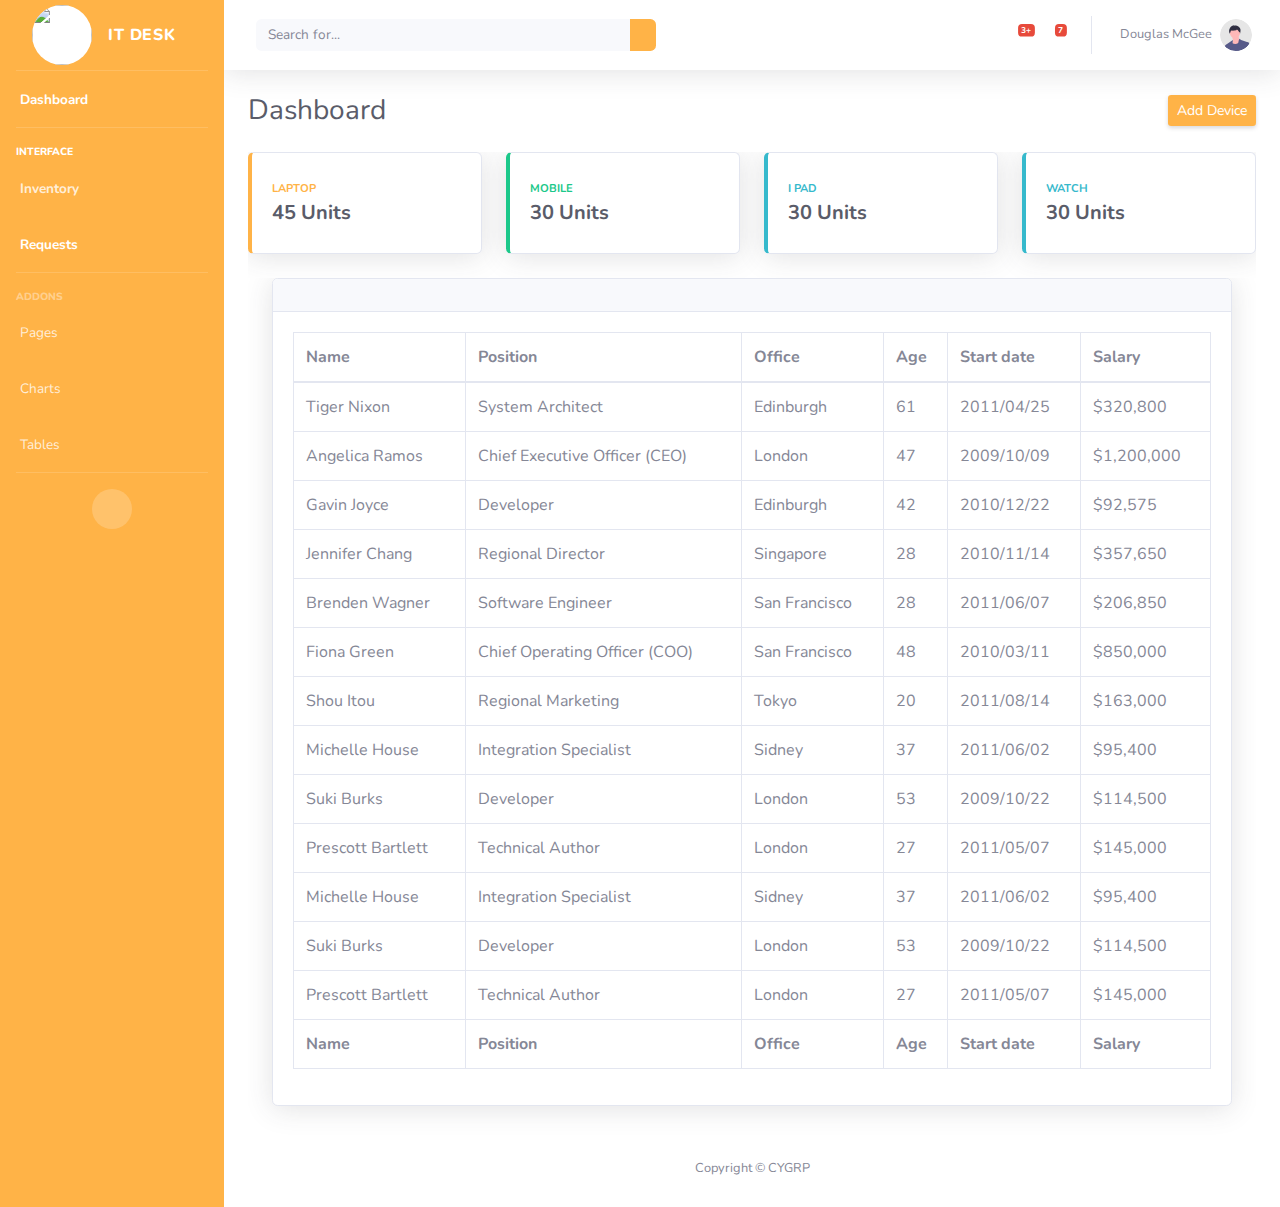
==== Admin.html @ 54c2a0fe "Dashboard added" ====
<!DOCTYPE html>
<html lang="en">

<head>

    <meta charset="utf-8">
    <meta http-equiv="X-UA-Compatible" content="IE=edge">
    <meta name="viewport" content="width=device-width, initial-scale=1, shrink-to-fit=no">
    <meta name="description" content="">
    <meta name="author" content="">
    <link rel="shortcut icon" href="https://media-exp1.licdn.com/dms/image/C4D0BAQFSk7W1KUiG0w/company-logo_200_200/0/1565806901139?e=2159024400&v=beta&t=VokcUH3-LWGBsZnb9hV16SMHeYvn0K3mAUjrL74ydEI">
    <title>CYGRP Admim</title>
    
    <script src="css/modale.css"></script>
    
    
<!-- CSS only -->
<link href="https://cdn.jsdelivr.net/npm/bootstrap@5.0.0-beta3/dist/css/bootstrap.min.css" rel="stylesheet" integrity="sha384-eOJMYsd53ii+scO/bJGFsiCZc+5NDVN2yr8+0RDqr0Ql0h+rP48ckxlpbzKgwra6" crossorigin="anonymous">
    <!-- Custom fonts for this template-->
    <link href="vendor/fontawesome-free/css/all.min.css" rel="stylesheet" type="text/css">
    <link
        href="https://fonts.googleapis.com/css?family=Nunito:200,200i,300,300i,400,400i,600,600i,700,700i,800,800i,900,900i"
        rel="stylesheet">

    <!-- Custom styles for this template-->
    <link href="style.css" rel="stylesheet">
    <link href="vendor/datatables/dataTables.bootstrap4.min.css" rel="stylesheet">
    <style>
        .logo-cygrp{
    height:60px;
    width:60px;
    background-color: white;
    border-radius: 50%;
}
    </style>
    
</head>

<body id="page-top">

    <!-- Page Wrapper -->
    <div id="wrapper">

        <!-- Sidebar -->
        <ul class="navbar-nav bg-gradient-primary sidebar sidebar-dark accordion" id="accordionSidebar">

            <!-- Sidebar - Brand -->
            <a class="sidebar-brand d-flex align-items-center justify-content-center" href="index.html">
                <div class="sidebar-brand-icon ">
                    
                    <img src="https://media-exp1.licdn.com/dms/image/C4D0BAQFSk7W1KUiG0w/company-logo_200_200/0/1565806901139?e=2159024400&v=beta&t=VokcUH3-LWGBsZnb9hV16SMHeYvn0K3mAUjrL74ydEI" alt="" class="logo-cygrp" />
                </div>
                <div class="sidebar-brand-text mx-3">It Desk</div>
            </a>

            <!-- Divider -->
            <hr class="sidebar-divider my-0" style="color: white;">

            <!-- Nav Item - Dashboard -->
            <li class="nav-item active">
                <a class="nav-link" href="index.html">
                    <i class="fas fa-fw fa-tachometer-alt"></i>
                    <span>Dashboard</span></a>
            </li>

            <!-- Divider -->
            <hr class="sidebar-divider" style="color: white;">

            <!-- Heading -->
            <div class="sidebar-heading text-white">
                Interface
            </div>

            <!-- Nav Item - Pages Collapse Menu -->
            <li class="nav-item">
                <a class="nav-link collapsed" href="#" data-toggle="collapse" data-target="#collapseTwo"
                    aria-expanded="true" aria-controls="collapseTwo">
                    <i class="fas fa-fw fa-cog"></i>
                    <span><b>Inventory</b></span>
                </a>
                <div id="collapseTwo" class="collapse" aria-labelledby="headingTwo" data-parent="#accordionSidebar">
                    <div class="bg-white py-2 collapse-inner rounded">
                        <h6 class="collapse-header "><b>Our Inventory</b></h6>
                        <a class="collapse-item " href="buttons.html"><b>Assigned</b></a>
                        <a class="collapse-item " href="cards.html"><b>Free</b></a>
                    </div>
                </div>
            </li>

            <!-- Nav Item - Utilities Collapse Menu -->
            <li class="nav-item">
                <a class="nav-link collapsed" href="#" data-toggle="collapse" data-target="#collapseUtilities"
                    aria-expanded="true" aria-controls="collapseUtilities">
                    <i class="fas fa-fw fa-wrench"></i>
                    <span class="text-white"><b>Requests</b></span>
                </a>
                <div id="collapseUtilities" class="collapse" aria-labelledby="headingUtilities"
                    data-parent="#accordionSidebar">
                    <div class="bg-white py-2 collapse-inner rounded">
                        <h6 class="collapse-header "><b>Requests</b></h6>
                        <a class="collapse-item " href="buttons.html"><b>Requests Raised</b></a>
                        <a class="collapse-item " href="cards.html"><b>Audit Trail</b></a>
                    </div>
                </div>
            </li>

            <!-- Divider -->
            <hr class="sidebar-divider" style="color: white;">

            <!-- Heading -->
            <div class="sidebar-heading">
                Addons
            </div>

            <!-- Nav Item - Pages Collapse Menu -->
            <li class="nav-item">
                <a class="nav-link collapsed" href="#" data-toggle="collapse" data-target="#collapsePages"
                    aria-expanded="true" aria-controls="collapsePages">
                    <i class="fas fa-fw fa-folder"></i>
                    <span>Pages</span>
                </a>
                <div id="collapsePages" class="collapse" aria-labelledby="headingPages" data-parent="#accordionSidebar">
                    <div class="bg-white py-2 collapse-inner rounded">
                        <h6 class="collapse-header">Login Screens:</h6>
                        <a class="collapse-item" href="login.html">Login</a>
                        <a class="collapse-item" href="register.html">Register</a>
                        <a class="collapse-item" href="forgot-password.html">Forgot Password</a>
                        <div class="collapse-divider"></div>
                        <h6 class="collapse-header">Other Pages:</h6>
                        <a class="collapse-item" href="404.html">404 Page</a>
                        <a class="collapse-item" href="blank.html">Blank Page</a>
                    </div>
                </div>
            </li>

            <!-- Nav Item - Charts -->
            <li class="nav-item">
                <a class="nav-link" href="charts.html">
                    <i class="fas fa-fw fa-chart-area"></i>
                    <span>Charts</span></a>
            </li>

            <!-- Nav Item - Tables -->
            <li class="nav-item">
                <a class="nav-link" href="tables.html">
                    <i class="fas fa-fw fa-table"></i>
                    <span>Tables</span></a>
            </li>

            <!-- Divider -->
            <hr class="sidebar-divider d-none d-md-block" style="color: white;">

            <!-- Sidebar Toggler (Sidebar) -->
            <div class="text-center d-none d-md-inline">
                <button class="rounded-circle border-0" id="sidebarToggle"></button>
            </div>

            <!-- Sidebar Message -->
            <!-- <div class="sidebar-card">
                <img class="sidebar-card-illustration mb-2" src="img/undraw_rocket.svg" alt="">
                <p class="text-center mb-2"><strong>SB Admin Pro</strong> is packed with premium features, components, and more!</p>
                <a class="btn btn-success btn-sm" href="https://startbootstrap.com/theme/sb-admin-pro">Upgrade to Pro!</a>
            </div> -->

        </ul>
        <!-- End of Sidebar -->

        <!-- Content Wrapper -->
        <div id="content-wrapper" class="d-flex flex-column">

            <!-- Main Content -->
            <div id="content">

                <!-- Topbar -->
                <nav class="navbar navbar-expand navbar-light bg-white topbar mb-4 static-top shadow">

                    <!-- Sidebar Toggle (Topbar) -->
                    <button id="sidebarToggleTop" class="btn btn-link d-md-none rounded-circle mr-3">
                        <i class="fa fa-bars"></i>
                    </button>

                    <!-- Topbar Search -->
                    <form
                        class="d-none d-sm-inline-block form-inline mr-auto ml-md-3 my-2 my-md-0 mw-100 navbar-search">
                        <div class="input-group">
                            <input type="text" class="form-control bg-light border-0 small" placeholder="Search for..."
                                aria-label="Search" aria-describedby="basic-addon2">
                            <div class="input-group-append">
                                <button class="btn bg-gradient-primary" type="button">
                                    <i class="fas fa-search fa-sm text-white"></i>
                                </button>
                            </div>
                        </div>
                    </form>

                    <!-- Topbar Navbar -->
                    <ul class="navbar-nav ml-auto">

                        <!-- Nav Item - Search Dropdown (Visible Only XS) -->
                        <li class="nav-item dropdown no-arrow d-sm-none">
                            <a class="nav-link dropdown-toggle" href="#" id="searchDropdown" role="button"
                                data-toggle="dropdown" aria-haspopup="true" aria-expanded="false">
                                <i class="fas fa-search fa-fw"></i>
                            </a>
                            <!-- Dropdown - Messages -->
                            <div class="dropdown-menu dropdown-menu-right p-3 shadow animated--grow-in"
                                aria-labelledby="searchDropdown">
                                <form class="form-inline mr-auto w-100 navbar-search">
                                    <div class="input-group">
                                        <input type="text" class="form-control bg-light border-0 small"
                                            placeholder="Search for..." aria-label="Search"
                                            aria-describedby="basic-addon2">
                                        <div class="input-group-append">
                                            <button class="btn btn-primary" type="button">
                                                <i class="fas fa-search fa-sm"></i>
                                            </button>
                                        </div>
                                    </div>
                                </form>
                            </div>
                        </li>

                        <!-- Nav Item - Alerts -->
                        <li class="nav-item dropdown no-arrow mx-1">
                            <a class="nav-link dropdown-toggle" href="#" id="alertsDropdown" role="button"
                                data-toggle="dropdown" aria-haspopup="true" aria-expanded="false">
                                <i class="fas fa-bell fa-fw"></i>
                                <!-- Counter - Alerts -->
                                <span class="badge badge-danger badge-counter">3+</span>
                            </a>
                            <!-- Dropdown - Alerts -->
                            <div class="dropdown-list dropdown-menu dropdown-menu-right shadow animated--grow-in"
                                aria-labelledby="alertsDropdown">
                                <h6 class="dropdown-header">
                                    Alerts Center
                                </h6>
                                <a class="dropdown-item d-flex align-items-center" href="#">
                                    <div class="mr-3">
                                        <div class="icon-circle bg-primary">
                                            <i class="fas fa-file-alt text-white"></i>
                                        </div>
                                    </div>
                                    <div>
                                        <div class="small text-gray-500">December 12, 2019</div>
                                        <span class="font-weight-bold">A new monthly report is ready to download!</span>
                                    </div>
                                </a>
                                <a class="dropdown-item d-flex align-items-center" href="#">
                                    <div class="mr-3">
                                        <div class="icon-circle bg-success">
                                            <i class="fas fa-donate text-white"></i>
                                        </div>
                                    </div>
                                    <div>
                                        <div class="small text-gray-500">December 7, 2019</div>
                                        $290.29 has been deposited into your account!
                                    </div>
                                </a>
                                <a class="dropdown-item d-flex align-items-center" href="#">
                                    <div class="mr-3">
                                        <div class="icon-circle bg-warning">
                                            <i class="fas fa-exclamation-triangle text-white"></i>
                                        </div>
                                    </div>
                                    <div>
                                        <div class="small text-gray-500">December 2, 2019</div>
                                        Spending Alert: We've noticed unusually high spending for your account.
                                    </div>
                                </a>
                                <a class="dropdown-item text-center small text-gray-500" href="#">Show All Alerts</a>
                            </div>
                        </li>

                        <!-- Nav Item - Messages -->
                        <li class="nav-item dropdown no-arrow mx-1">
                            <a class="nav-link dropdown-toggle" href="#" id="messagesDropdown" role="button"
                                data-toggle="dropdown" aria-haspopup="true" aria-expanded="false">
                                <i class="fas fa-envelope fa-fw"></i>
                                <!-- Counter - Messages -->
                                <span class="badge badge-danger badge-counter">7</span>
                            </a>
                            <!-- Dropdown - Messages -->
                            <div class="dropdown-list dropdown-menu dropdown-menu-right shadow animated--grow-in"
                                aria-labelledby="messagesDropdown">
                                <h6 class="dropdown-header">
                                    Message Center
                                </h6>
                                <a class="dropdown-item d-flex align-items-center" href="#">
                                    <div class="dropdown-list-image mr-3">
                                        <img class="rounded-circle" src="img/undraw_profile_1.svg"
                                            alt="">
                                        <div class="status-indicator bg-success"></div>
                                    </div>
                                    <div class="font-weight-bold">
                                        <div class="text-truncate">Hi there! I am wondering if you can help me with a
                                            problem I've been having.</div>
                                        <div class="small text-gray-500">Emily Fowler · 58m</div>
                                    </div>
                                </a>
                                <a class="dropdown-item d-flex align-items-center" href="#">
                                    <div class="dropdown-list-image mr-3">
                                        <img class="rounded-circle" src="img/undraw_profile_2.svg"
                                            alt="">
                                        <div class="status-indicator"></div>
                                    </div>
                                    <div>
                                        <div class="text-truncate">I have the photos that you ordered last month, how
                                            would you like them sent to you?</div>
                                        <div class="small text-gray-500">Jae Chun · 1d</div>
                                    </div>
                                </a>
                                <a class="dropdown-item d-flex align-items-center" href="#">
                                    <div class="dropdown-list-image mr-3">
                                        <img class="rounded-circle" src="img/undraw_profile_3.svg"
                                            alt="">
                                        <div class="status-indicator bg-warning"></div>
                                    </div>
                                    <div>
                                        <div class="text-truncate">Last month's report looks great, I am very happy with
                                            the progress so far, keep up the good work!</div>
                                        <div class="small text-gray-500">Morgan Alvarez · 2d</div>
                                    </div>
                                </a>
                                <a class="dropdown-item d-flex align-items-center" href="#">
                                    <div class="dropdown-list-image mr-3">
                                        <img class="rounded-circle" src="https://source.unsplash.com/Mv9hjnEUHR4/60x60"
                                            alt="">
                                        <div class="status-indicator bg-success"></div>
                                    </div>
                                    <div>
                                        <div class="text-truncate">Am I a good boy? The reason I ask is because someone
                                            told me that people say this to all dogs, even if they aren't good...</div>
                                        <div class="small text-gray-500">Chicken the Dog · 2w</div>
                                    </div>
                                </a>
                                <a class="dropdown-item text-center small text-gray-500" href="#">Read More Messages</a>
                            </div>
                        </li>

                        <div class="topbar-divider d-none d-sm-block"></div>

                        <!-- Nav Item - User Information -->
                        <li class="nav-item dropdown no-arrow">
                            <a class="nav-link dropdown-toggle" href="#" id="userDropdown" role="button"
                                data-toggle="dropdown" aria-haspopup="true" aria-expanded="false">
                                <span class="mr-2 d-none d-lg-inline text-gray-600 small">Douglas McGee</span>
                                <img class="img-profile rounded-circle"
                                    src="img/undraw_profile.svg">
                            </a>
                            <!-- Dropdown - User Information -->
                            <div class="dropdown-menu dropdown-menu-right shadow animated--grow-in"
                                aria-labelledby="userDropdown">
                                <a class="dropdown-item" href="#">
                                    <i class="fas fa-user fa-sm fa-fw mr-2 text-gray-400"></i>
                                    Profile
                                </a>
                                <a class="dropdown-item" href="#">
                                    <i class="fas fa-cogs fa-sm fa-fw mr-2 text-gray-400"></i>
                                    Settings
                                </a>
                                <a class="dropdown-item" href="#" data-toggle="modal" data-target="#myModal-reset"> 
                                    <i class="fas fa-list fa-sm fa-fw mr-2 text-gray-400"></i>
                                    Reset Passowrd
                                </a>
                                <div class="dropdown-divider"></div>
                                <a class="dropdown-item" href="#" data-toggle="modal" data-target="#logoutModal">
                                    <i class="fas fa-sign-out-alt fa-sm fa-fw mr-2 text-gray-400"></i>
                                    Logout
                                </a>
                            </div>
                        </li>

                    </ul>

                </nav>
                <!-- End of Topbar -->

                <!-- Begin Page Content -->
                <div class="container-fluid">

                    <!-- Page Heading -->
                    <div class="d-sm-flex align-items-center justify-content-between mb-4">
                        <h1 class="h3 mb-0 text-gray-800">Dashboard</h1>
                        <a href="#" class="d-none d-sm-inline-block btn btn-sm bg-gradient-primary shadow-sm text-white"><i
                                class="fas fa-plus fa-sm text-white"></i> Add Device</a>
                    </div>

                    <!-- Content Row -->
                    <div class="scrolling-wrapper">
                    <div class="row">

                        <!-- Earnings (Monthly) Card Example -->


                        
                        <div class="col-xl-3 col-md-6 mb-4">
                            <div class="card border-left-primary shadow h-100 py-2">
                                <div class="card-body">
                                    <div class="row no-gutters align-items-center">
                                        <div class="col mr-2">
                                            <div class="text-xs font-weight-bold text-primary text-uppercase mb-1">
                                                Laptop</div>
                                            <div class="h5 mb-0 font-weight-bold text-gray-800">45 Units</div>
                                        </div>
                                        <div class="col-auto">
                                            <i class="fas fa-laptop fa-2x text-gray-300"></i>
                                        </div>
                                    </div>
                                </div>
                            </div>
                        </div>


                        <!-- Earnings (Monthly) Card Example -->
                        <div class="col-xl-3 col-md-6 mb-4">
                            <div class="card border-left-success shadow h-100 py-2">
                                <div class="card-body">
                                    <div class="row no-gutters align-items-center">
                                        <div class="col mr-2">
                                            <div class="text-xs font-weight-bold text-success text-uppercase mb-1">
                                                Mobile</div>
                                            <div class="h5 mb-0 font-weight-bold text-gray-800">30 Units</div>
                                        </div>
                                        <div class="col-auto">
                                            <i class="fas fa-mobile fa-2x text-gray-300"></i>
                                        </div>
                                    </div>
                                </div>
                            </div>
                        </div>

                        <!-- Earnings (Monthly) Card Example -->
                        <div class="col-xl-3 col-md-6 mb-4">
                            <div class="card border-left-info shadow h-100 py-2">
                                <div class="card-body">
                                    <div class="row no-gutters align-items-center">
                                        <div class="col mr-2">
                                            <div class="text-xs font-weight-bold text-info text-uppercase mb-1">I Pad
                                            </div>
                                            <div class="h5 mb-0 font-weight-bold text-gray-800">30 Units</div>
                                            <div class="row no-gutters align-items-center">
                                                <div class="col-auto">
                                                    
                                                </div>
                                                <div class="col">
                                                    
                                                </div>
                                            </div>
                                        </div>
                                        <div class="col-auto">
                                            <i class="fas fa-tablet fa-2x text-gray-300"></i>
                                        </div>
                                    </div>
                                </div>
                            </div>
                        </div>
                        <div class="col-xl-3 col-md-6 mb-4">
                            <div class="card border-left-info shadow h-100 py-2">
                                <div class="card-body">
                                    <div class="row no-gutters align-items-center">
                                        <div class="col mr-2">
                                            <div class="text-xs font-weight-bold text-info text-uppercase mb-1">Watch
                                            </div>
                                            <div class="h5 mb-0 font-weight-bold text-gray-800">30 Units</div>
                                            <div class="row no-gutters align-items-center">
                                                <div class="col-auto">
                                                    
                                                </div>
                                                <div class="col">
                                                    
                                                </div>
                                            </div>
                                        </div>
                                        <div class="col-auto">
                                            <i class="fas fa-tablet fa-2x text-gray-300"></i>
                                        </div>
                                    </div>
                                </div>
                            </div>
                        </div>

                        <!-- Pending Requests Card Example -->
                        <div class="col-xl-3 col-md-6 mb-4 cp" id="myBtn" >
                            <div class="card border-left-warning shadow h-100 py-2">
                                <div class="card-body">
                                    <div class="row no-gutters align-items-center">
                                        <div class="col mr-2">
                                            <div class="text-xs font-weight-bold text-warning text-uppercase ">
                                                Add Device Category</div>
                                            
                                        </div>
                                        <div class="col-auto">
                                            <i class="fas fa-plus fa-2x text-gray-300"></i>
                                        </div>
                                    </div>
                                </div>
                            </div>
                        </div>
                    </div>


                    </div>


                    <!--Modal Start-->
                    <div id="myModal" class="modal">
                        
                        <!-- Modal content -->
                        <div class="modal-content1">
                            <span class="close">&times;</span>
                            <form name="form1" class="modal-content animate">
                                <div class="container">
                                    <label for="devicename"><b>Device Name</b></label><br><br>
                                    <input type="text" class="form-control bg-light border-0 small" id="devicename" placeholder="Enter Device Name" name="devicename" required><br><br>
                                    <button class="btn btn-warning" onclick="AddDevice()" type="submit" form="form1">Add Device Category</button>
                    
                                </div>
                            </form>
                        </div>
                    
                    </div>
                    <!--Modal End-->
                    

                    
                      
                          
                       
                    
                    <div id="content-wrapper" class="d-flex flex-column">

                        <!-- Main Content -->
                        <div id="content">
            
                            
                            <!-- Begin Page Content -->
                            <div class="container-fluid">
            
                                <!-- Page Heading -->
                              
                                <!-- DataTales Example -->
                                <div class="card shadow mb-4">
                                    <div class="card-header py-3">
                                        <!-- <a href="#" class="btn btn-secondary btn-icon-split">
                                            
                                            <span class="text">Free</span>
                                        </a>
                                        <a href="#" class="btn btn-secondary btn-icon-split">
                                            
                                            <span class="text">Allocated</span>
                                        </a> -->
                                    </div>
                                    <div class="card-body">
                                        <div class="table-responsive">
                                            <table class="table table-bordered" id="dataTable" width="100%" cellspacing="0">
                                                <thead>
                                                    <tr>
                                                        <th>Name</th>
                                                        <th>Position</th>
                                                        <th>Office</th>
                                                        <th>Age</th>
                                                        <th>Start date</th>
                                                        <th>Salary</th>
                                                    </tr>
                                                </thead>
                                                <tfoot>
                                                    <tr>
                                                        <th>Name</th>
                                                        <th>Position</th>
                                                        <th>Office</th>
                                                        <th>Age</th>
                                                        <th>Start date</th>
                                                        <th>Salary</th>
                                                    </tr>
                                                </tfoot>
                                                <tbody>
                                                    <tr>
                                                        <td>Tiger Nixon</td>
                                                        <td>System Architect</td>
                                                        <td>Edinburgh</td>
                                                        <td>61</td>
                                                        <td>2011/04/25</td>
                                                        <td>$320,800</td>
                                                    </tr>
                                                   
                                                    <tr>
                                                        <td>Angelica Ramos</td>
                                                        <td>Chief Executive Officer (CEO)</td>
                                                        <td>London</td>
                                                        <td>47</td>
                                                        <td>2009/10/09</td>
                                                        <td>$1,200,000</td>
                                                    </tr>
                                                    <tr>
                                                        <td>Gavin Joyce</td>
                                                        <td>Developer</td>
                                                        <td>Edinburgh</td>
                                                        <td>42</td>
                                                        <td>2010/12/22</td>
                                                        <td>$92,575</td>
                                                    </tr>
                                                    <tr>
                                                        <td>Jennifer Chang</td>
                                                        <td>Regional Director</td>
                                                        <td>Singapore</td>
                                                        <td>28</td>
                                                        <td>2010/11/14</td>
                                                        <td>$357,650</td>
                                                    </tr>
                                                    <tr>
                                                        <td>Brenden Wagner</td>
                                                        <td>Software Engineer</td>
                                                        <td>San Francisco</td>
                                                        <td>28</td>
                                                        <td>2011/06/07</td>
                                                        <td>$206,850</td>
                                                    </tr>
                                                    <tr>
                                                        <td>Fiona Green</td>
                                                        <td>Chief Operating Officer (COO)</td>
                                                        <td>San Francisco</td>
                                                        <td>48</td>
                                                        <td>2010/03/11</td>
                                                        <td>$850,000</td>
                                                    </tr>
                                                    <tr>
                                                        <td>Shou Itou</td>
                                                        <td>Regional Marketing</td>
                                                        <td>Tokyo</td>
                                                        <td>20</td>
                                                        <td>2011/08/14</td>
                                                        <td>$163,000</td>
                                                    </tr>
                                                    <tr>
                                                        <td>Michelle House</td>
                                                        <td>Integration Specialist</td>
                                                        <td>Sidney</td>
                                                        <td>37</td>
                                                        <td>2011/06/02</td>
                                                        <td>$95,400</td>
                                                    </tr>
                                                    <tr>
                                                        <td>Suki Burks</td>
                                                        <td>Developer</td>
                                                        <td>London</td>
                                                        <td>53</td>
                                                        <td>2009/10/22</td>
                                                        <td>$114,500</td>
                                                    </tr>
                                                    <tr>
                                                        <td>Prescott Bartlett</td>
                                                        <td>Technical Author</td>
                                                        <td>London</td>
                                                        <td>27</td>
                                                        <td>2011/05/07</td>
                                                        <td>$145,000</td>
                                                    </tr>
                                                    <tr>
                                                        <td>Michelle House</td>
                                                        <td>Integration Specialist</td>
                                                        <td>Sidney</td>
                                                        <td>37</td>
                                                        <td>2011/06/02</td>
                                                        <td>$95,400</td>
                                                    </tr>
                                                    <tr>
                                                        <td>Suki Burks</td>
                                                        <td>Developer</td>
                                                        <td>London</td>
                                                        <td>53</td>
                                                        <td>2009/10/22</td>
                                                        <td>$114,500</td>
                                                    </tr>
                                                    <tr>
                                                        <td>Prescott Bartlett</td>
                                                        <td>Technical Author</td>
                                                        <td>London</td>
                                                        <td>27</td>
                                                        <td>2011/05/07</td>
                                                        <td>$145,000</td>
                                                    </tr>
                                                </tbody>
                                            </table>
                                        </div>
                                    </div>
                                </div>
            
                            </div>
                        </div>
            <!-- Footer -->
            <footer class="sticky-footer bg-white">
                <div class="container my-auto">
                    <div class="copyright text-center my-auto">
                        <span>Copyright &copy; CYGRP</span>
                    </div>
                </div>
            </footer>
            <!-- End of Footer -->

        </div>
        <!-- End of Content Wrapper -->

    </div>
    <!-- End of Page Wrapper -->

    <!-- Scroll to Top Button-->
    <a class="scroll-to-top rounded" href="#page-top">
        <i class="fas fa-angle-up"></i>
    </a>

    <!-- Logout Modal-->
    <div class="modal fade" id="logoutModal" tabindex="-1" role="dialog" aria-labelledby="exampleModalLabel"
        aria-hidden="true">
        <div class="modal-dialog" role="document">
            <div class="modal-content">
                <div class="modal-header">
                    <h5 class="modal-title" id="exampleModalLabel">Ready to Leave?</h5>
                    <button class="close" type="button" data-dismiss="modal" aria-label="Close">
                        <span aria-hidden="true">×</span>
                    </button>
                </div>
                <div class="modal-body">Select "Logout" below if you are ready to end your current session.</div>
                <div class="modal-footer">
                    <button class="btn btn-secondary" type="button" data-dismiss="modal">Cancel</button>
                    <a class="btn btn-primary" href="./Login/index.html">Logout</a>
                </div>
            </div>
        </div>
    </div>

<!--Reset Password-->
<div class="modal fade" id="myModal-reset" tabindex="-1" role="dialog" aria-labelledby="myModalLabel">
    <div class="modal-dialog" role="document">
      <div class="modal-content">
        <div class="modal-header">
          <button type="button" class="close" data-dismiss="modal" aria-label="Close"><span aria-hidden="true">×</span></button>
          
        </div>
        <div class="modal-header">
          <img src="img\imgs1.jpeg" alt="avatar" class="img-responsive">
        </div>
        <div class="modal-body">
  
          <form role="form">
              <div class="form-group">
                <label for="exampleInputEmail1" class="text-color">Current Password</label>
                <input type="name" class="form-control" id="password" placeholder="Enter Current Password">
              </div>
              <div class="form-group">
                <label for="exampleInputEmail1" class="text-color">New Password</label>
                <input type="name" class="form-control" id="password" placeholder="Enter New Password">
              </div>
              <div class="form-group">
                <label for="exampleInputEmail1" class="text-color">ReEnter Password</label>
                <input type="name" class="form-control" id="password" placeholder="Enter New Password Again">
              </div>
              
            </form>
            </div>    
              <div class="modal-footer">
                <button type="button" class="btn btn btn-warning" data-dismiss="modal">Login</button>
               
              </div>
            </div>
          </div>
        </div>
<!--End Of reset Password-->


    <!-- Bootstrap core JavaScript-->
    <script src="js/modale.js"></script>
    <script src="js/scripts.js"></script>
    <script src="vendor/jquery/jquery.min.js"></script>
    <script src="vendor/bootstrap/js/bootstrap.bundle.min.js"></script>
    <!-- JavaScript Bundle with Popper -->
<script src="https://cdn.jsdelivr.net/npm/bootstrap@5.0.0-beta3/dist/js/bootstrap.bundle.min.js" integrity="sha384-JEW9xMcG8R+pH31jmWH6WWP0WintQrMb4s7ZOdauHnUtxwoG2vI5DkLtS3qm9Ekf" crossorigin="anonymous"></script>

    <!-- Core plugin JavaScript-->
    <script src="vendor/jquery-easing/jquery.easing.min.js"></script>

    <!-- Custom scripts for all pages-->
    <script src="js/sb-admin-2.min.js"></script>

    <!-- Page level plugins -->
    <script src="vendor/chart.js/Chart.min.js"></script>
    
    
    <script src="vendor/bootstrap/js/bootstrap.bundle.min.js"></script>
  <!-- Page level plugins -->
    <script src="vendor/datatables/jquery.dataTables.min.js"></script>
    <script src="vendor/datatables/dataTables.bootstrap4.min.js"></script>

    <!-- Page level custom scripts -->
    <script src="js/demo/datatables-demo.js"></script>

</body>

</html>
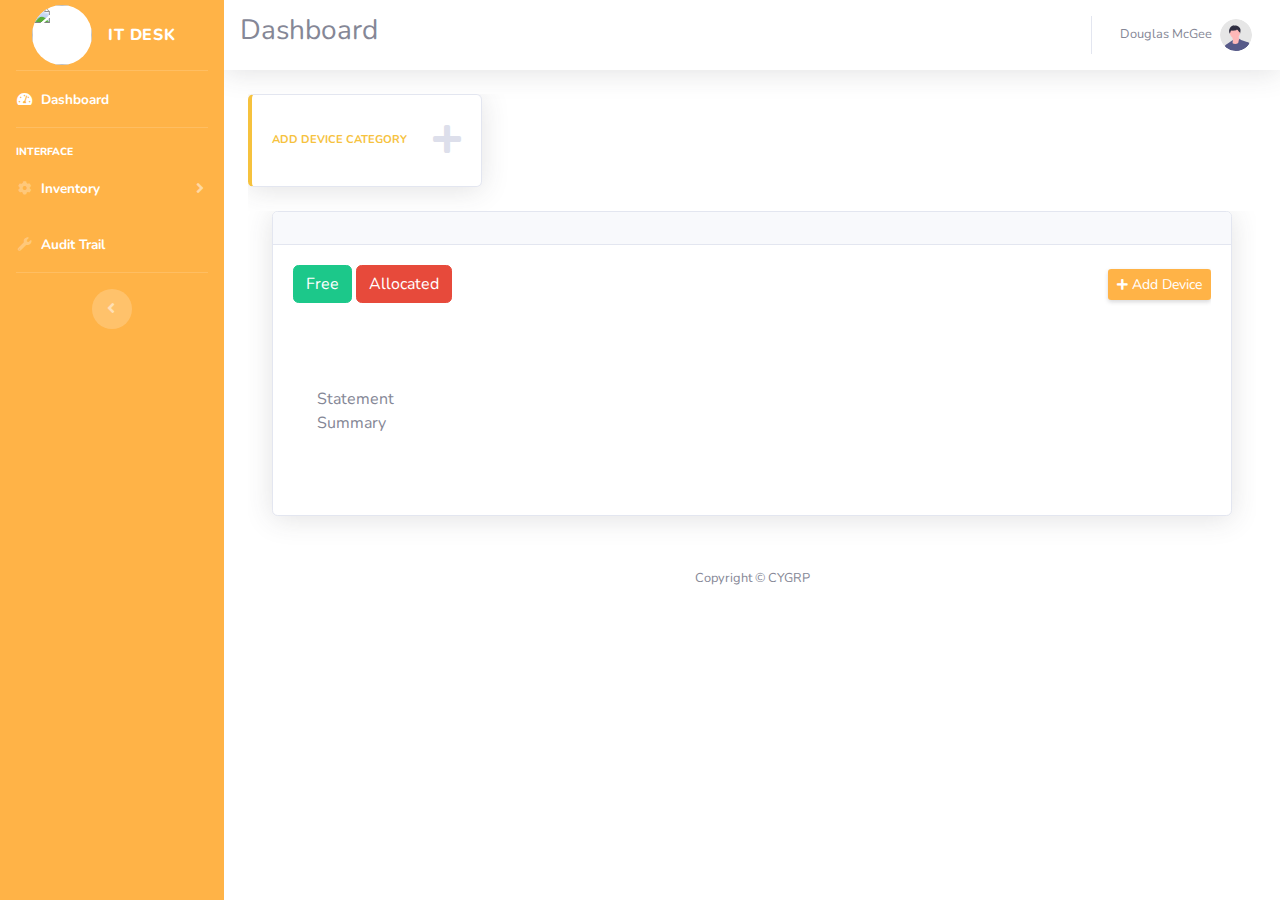
==== commit 77274cd7: "Add files via upload" ====
--- a/Admin.html
+++ b/Admin.html
@@ -1,798 +1,482 @@
-<!DOCTYPE html>
-<html lang="en">
-
-<head>
-
-    <meta charset="utf-8">
-    <meta http-equiv="X-UA-Compatible" content="IE=edge">
-    <meta name="viewport" content="width=device-width, initial-scale=1, shrink-to-fit=no">
-    <meta name="description" content="">
-    <meta name="author" content="">
-    <link rel="shortcut icon" href="https://media-exp1.licdn.com/dms/image/C4D0BAQFSk7W1KUiG0w/company-logo_200_200/0/1565806901139?e=2159024400&v=beta&t=VokcUH3-LWGBsZnb9hV16SMHeYvn0K3mAUjrL74ydEI">
-    <title>CYGRP Admim</title>
-    
-    <script src="css/modale.css"></script>
-    
-    
-<!-- CSS only -->
-<link href="https://cdn.jsdelivr.net/npm/bootstrap@5.0.0-beta3/dist/css/bootstrap.min.css" rel="stylesheet" integrity="sha384-eOJMYsd53ii+scO/bJGFsiCZc+5NDVN2yr8+0RDqr0Ql0h+rP48ckxlpbzKgwra6" crossorigin="anonymous">
-    <!-- Custom fonts for this template-->
-    <link href="vendor/fontawesome-free/css/all.min.css" rel="stylesheet" type="text/css">
-    <link
-        href="https://fonts.googleapis.com/css?family=Nunito:200,200i,300,300i,400,400i,600,600i,700,700i,800,800i,900,900i"
-        rel="stylesheet">
-
-    <!-- Custom styles for this template-->
-    <link href="style.css" rel="stylesheet">
-    <link href="vendor/datatables/dataTables.bootstrap4.min.css" rel="stylesheet">
-    <style>
-        .logo-cygrp{
-    height:60px;
-    width:60px;
-    background-color: white;
-    border-radius: 50%;
-}
-    </style>
-    
-</head>
-
-<body id="page-top">
-
-    <!-- Page Wrapper -->
-    <div id="wrapper">
-
-        <!-- Sidebar -->
-        <ul class="navbar-nav bg-gradient-primary sidebar sidebar-dark accordion" id="accordionSidebar">
-
-            <!-- Sidebar - Brand -->
-            <a class="sidebar-brand d-flex align-items-center justify-content-center" href="index.html">
-                <div class="sidebar-brand-icon ">
-                    
-                    <img src="https://media-exp1.licdn.com/dms/image/C4D0BAQFSk7W1KUiG0w/company-logo_200_200/0/1565806901139?e=2159024400&v=beta&t=VokcUH3-LWGBsZnb9hV16SMHeYvn0K3mAUjrL74ydEI" alt="" class="logo-cygrp" />
-                </div>
-                <div class="sidebar-brand-text mx-3">It Desk</div>
-            </a>
-
-            <!-- Divider -->
-            <hr class="sidebar-divider my-0" style="color: white;">
-
-            <!-- Nav Item - Dashboard -->
-            <li class="nav-item active">
-                <a class="nav-link" href="index.html">
-                    <i class="fas fa-fw fa-tachometer-alt"></i>
-                    <span>Dashboard</span></a>
-            </li>
-
-            <!-- Divider -->
-            <hr class="sidebar-divider" style="color: white;">
-
-            <!-- Heading -->
-            <div class="sidebar-heading text-white">
-                Interface
-            </div>
-
-            <!-- Nav Item - Pages Collapse Menu -->
-            <li class="nav-item">
-                <a class="nav-link collapsed" href="#" data-toggle="collapse" data-target="#collapseTwo"
-                    aria-expanded="true" aria-controls="collapseTwo">
-                    <i class="fas fa-fw fa-cog"></i>
-                    <span><b>Inventory</b></span>
-                </a>
-                <div id="collapseTwo" class="collapse" aria-labelledby="headingTwo" data-parent="#accordionSidebar">
-                    <div class="bg-white py-2 collapse-inner rounded">
-                        <h6 class="collapse-header "><b>Our Inventory</b></h6>
-                        <a class="collapse-item " href="buttons.html"><b>Assigned</b></a>
-                        <a class="collapse-item " href="cards.html"><b>Free</b></a>
-                    </div>
-                </div>
-            </li>
-
-            <!-- Nav Item - Utilities Collapse Menu -->
-            <li class="nav-item">
-                <a class="nav-link collapsed" href="#" data-toggle="collapse" data-target="#collapseUtilities"
-                    aria-expanded="true" aria-controls="collapseUtilities">
-                    <i class="fas fa-fw fa-wrench"></i>
-                    <span class="text-white"><b>Requests</b></span>
-                </a>
-                <div id="collapseUtilities" class="collapse" aria-labelledby="headingUtilities"
-                    data-parent="#accordionSidebar">
-                    <div class="bg-white py-2 collapse-inner rounded">
-                        <h6 class="collapse-header "><b>Requests</b></h6>
-                        <a class="collapse-item " href="buttons.html"><b>Requests Raised</b></a>
-                        <a class="collapse-item " href="cards.html"><b>Audit Trail</b></a>
-                    </div>
-                </div>
-            </li>
-
-            <!-- Divider -->
-            <hr class="sidebar-divider" style="color: white;">
-
-            <!-- Heading -->
-            <div class="sidebar-heading">
-                Addons
-            </div>
-
-            <!-- Nav Item - Pages Collapse Menu -->
-            <li class="nav-item">
-                <a class="nav-link collapsed" href="#" data-toggle="collapse" data-target="#collapsePages"
-                    aria-expanded="true" aria-controls="collapsePages">
-                    <i class="fas fa-fw fa-folder"></i>
-                    <span>Pages</span>
-                </a>
-                <div id="collapsePages" class="collapse" aria-labelledby="headingPages" data-parent="#accordionSidebar">
-                    <div class="bg-white py-2 collapse-inner rounded">
-                        <h6 class="collapse-header">Login Screens:</h6>
-                        <a class="collapse-item" href="login.html">Login</a>
-                        <a class="collapse-item" href="register.html">Register</a>
-                        <a class="collapse-item" href="forgot-password.html">Forgot Password</a>
-                        <div class="collapse-divider"></div>
-                        <h6 class="collapse-header">Other Pages:</h6>
-                        <a class="collapse-item" href="404.html">404 Page</a>
-                        <a class="collapse-item" href="blank.html">Blank Page</a>
-                    </div>
-                </div>
-            </li>
-
-            <!-- Nav Item - Charts -->
-            <li class="nav-item">
-                <a class="nav-link" href="charts.html">
-                    <i class="fas fa-fw fa-chart-area"></i>
-                    <span>Charts</span></a>
-            </li>
-
-            <!-- Nav Item - Tables -->
-            <li class="nav-item">
-                <a class="nav-link" href="tables.html">
-                    <i class="fas fa-fw fa-table"></i>
-                    <span>Tables</span></a>
-            </li>
-
-            <!-- Divider -->
-            <hr class="sidebar-divider d-none d-md-block" style="color: white;">
-
-            <!-- Sidebar Toggler (Sidebar) -->
-            <div class="text-center d-none d-md-inline">
-                <button class="rounded-circle border-0" id="sidebarToggle"></button>
-            </div>
-
-            <!-- Sidebar Message -->
-            <!-- <div class="sidebar-card">
-                <img class="sidebar-card-illustration mb-2" src="img/undraw_rocket.svg" alt="">
-                <p class="text-center mb-2"><strong>SB Admin Pro</strong> is packed with premium features, components, and more!</p>
-                <a class="btn btn-success btn-sm" href="https://startbootstrap.com/theme/sb-admin-pro">Upgrade to Pro!</a>
-            </div> -->
-
-        </ul>
-        <!-- End of Sidebar -->
-
-        <!-- Content Wrapper -->
-        <div id="content-wrapper" class="d-flex flex-column">
-
-            <!-- Main Content -->
-            <div id="content">
-
-                <!-- Topbar -->
-                <nav class="navbar navbar-expand navbar-light bg-white topbar mb-4 static-top shadow">
-
-                    <!-- Sidebar Toggle (Topbar) -->
-                    <button id="sidebarToggleTop" class="btn btn-link d-md-none rounded-circle mr-3">
-                        <i class="fa fa-bars"></i>
-                    </button>
-
-                    <!-- Topbar Search -->
-                    <form
-                        class="d-none d-sm-inline-block form-inline mr-auto ml-md-3 my-2 my-md-0 mw-100 navbar-search">
-                        <div class="input-group">
-                            <input type="text" class="form-control bg-light border-0 small" placeholder="Search for..."
-                                aria-label="Search" aria-describedby="basic-addon2">
-                            <div class="input-group-append">
-                                <button class="btn bg-gradient-primary" type="button">
-                                    <i class="fas fa-search fa-sm text-white"></i>
-                                </button>
-                            </div>
-                        </div>
-                    </form>
-
-                    <!-- Topbar Navbar -->
-                    <ul class="navbar-nav ml-auto">
-
-                        <!-- Nav Item - Search Dropdown (Visible Only XS) -->
-                        <li class="nav-item dropdown no-arrow d-sm-none">
-                            <a class="nav-link dropdown-toggle" href="#" id="searchDropdown" role="button"
-                                data-toggle="dropdown" aria-haspopup="true" aria-expanded="false">
-                                <i class="fas fa-search fa-fw"></i>
-                            </a>
-                            <!-- Dropdown - Messages -->
-                            <div class="dropdown-menu dropdown-menu-right p-3 shadow animated--grow-in"
-                                aria-labelledby="searchDropdown">
-                                <form class="form-inline mr-auto w-100 navbar-search">
-                                    <div class="input-group">
-                                        <input type="text" class="form-control bg-light border-0 small"
-                                            placeholder="Search for..." aria-label="Search"
-                                            aria-describedby="basic-addon2">
-                                        <div class="input-group-append">
-                                            <button class="btn btn-primary" type="button">
-                                                <i class="fas fa-search fa-sm"></i>
-                                            </button>
-                                        </div>
-                                    </div>
-                                </form>
-                            </div>
-                        </li>
-
-                        <!-- Nav Item - Alerts -->
-                        <li class="nav-item dropdown no-arrow mx-1">
-                            <a class="nav-link dropdown-toggle" href="#" id="alertsDropdown" role="button"
-                                data-toggle="dropdown" aria-haspopup="true" aria-expanded="false">
-                                <i class="fas fa-bell fa-fw"></i>
-                                <!-- Counter - Alerts -->
-                                <span class="badge badge-danger badge-counter">3+</span>
-                            </a>
-                            <!-- Dropdown - Alerts -->
-                            <div class="dropdown-list dropdown-menu dropdown-menu-right shadow animated--grow-in"
-                                aria-labelledby="alertsDropdown">
-                                <h6 class="dropdown-header">
-                                    Alerts Center
-                                </h6>
-                                <a class="dropdown-item d-flex align-items-center" href="#">
-                                    <div class="mr-3">
-                                        <div class="icon-circle bg-primary">
-                                            <i class="fas fa-file-alt text-white"></i>
-                                        </div>
-                                    </div>
-                                    <div>
-                                        <div class="small text-gray-500">December 12, 2019</div>
-                                        <span class="font-weight-bold">A new monthly report is ready to download!</span>
-                                    </div>
-                                </a>
-                                <a class="dropdown-item d-flex align-items-center" href="#">
-                                    <div class="mr-3">
-                                        <div class="icon-circle bg-success">
-                                            <i class="fas fa-donate text-white"></i>
-                                        </div>
-                                    </div>
-                                    <div>
-                                        <div class="small text-gray-500">December 7, 2019</div>
-                                        $290.29 has been deposited into your account!
-                                    </div>
-                                </a>
-                                <a class="dropdown-item d-flex align-items-center" href="#">
-                                    <div class="mr-3">
-                                        <div class="icon-circle bg-warning">
-                                            <i class="fas fa-exclamation-triangle text-white"></i>
-                                        </div>
-                                    </div>
-                                    <div>
-                                        <div class="small text-gray-500">December 2, 2019</div>
-                                        Spending Alert: We've noticed unusually high spending for your account.
-                                    </div>
-                                </a>
-                                <a class="dropdown-item text-center small text-gray-500" href="#">Show All Alerts</a>
-                            </div>
-                        </li>
-
-                        <!-- Nav Item - Messages -->
-                        <li class="nav-item dropdown no-arrow mx-1">
-                            <a class="nav-link dropdown-toggle" href="#" id="messagesDropdown" role="button"
-                                data-toggle="dropdown" aria-haspopup="true" aria-expanded="false">
-                                <i class="fas fa-envelope fa-fw"></i>
-                                <!-- Counter - Messages -->
-                                <span class="badge badge-danger badge-counter">7</span>
-                            </a>
-                            <!-- Dropdown - Messages -->
-                            <div class="dropdown-list dropdown-menu dropdown-menu-right shadow animated--grow-in"
-                                aria-labelledby="messagesDropdown">
-                                <h6 class="dropdown-header">
-                                    Message Center
-                                </h6>
-                                <a class="dropdown-item d-flex align-items-center" href="#">
-                                    <div class="dropdown-list-image mr-3">
-                                        <img class="rounded-circle" src="img/undraw_profile_1.svg"
-                                            alt="">
-                                        <div class="status-indicator bg-success"></div>
-                                    </div>
-                                    <div class="font-weight-bold">
-                                        <div class="text-truncate">Hi there! I am wondering if you can help me with a
-                                            problem I've been having.</div>
-                                        <div class="small text-gray-500">Emily Fowler · 58m</div>
-                                    </div>
-                                </a>
-                                <a class="dropdown-item d-flex align-items-center" href="#">
-                                    <div class="dropdown-list-image mr-3">
-                                        <img class="rounded-circle" src="img/undraw_profile_2.svg"
-                                            alt="">
-                                        <div class="status-indicator"></div>
-                                    </div>
-                                    <div>
-                                        <div class="text-truncate">I have the photos that you ordered last month, how
-                                            would you like them sent to you?</div>
-                                        <div class="small text-gray-500">Jae Chun · 1d</div>
-                                    </div>
-                                </a>
-                                <a class="dropdown-item d-flex align-items-center" href="#">
-                                    <div class="dropdown-list-image mr-3">
-                                        <img class="rounded-circle" src="img/undraw_profile_3.svg"
-                                            alt="">
-                                        <div class="status-indicator bg-warning"></div>
-                                    </div>
-                                    <div>
-                                        <div class="text-truncate">Last month's report looks great, I am very happy with
-                                            the progress so far, keep up the good work!</div>
-                                        <div class="small text-gray-500">Morgan Alvarez · 2d</div>
-                                    </div>
-                                </a>
-                                <a class="dropdown-item d-flex align-items-center" href="#">
-                                    <div class="dropdown-list-image mr-3">
-                                        <img class="rounded-circle" src="https://source.unsplash.com/Mv9hjnEUHR4/60x60"
-                                            alt="">
-                                        <div class="status-indicator bg-success"></div>
-                                    </div>
-                                    <div>
-                                        <div class="text-truncate">Am I a good boy? The reason I ask is because someone
-                                            told me that people say this to all dogs, even if they aren't good...</div>
-                                        <div class="small text-gray-500">Chicken the Dog · 2w</div>
-                                    </div>
-                                </a>
-                                <a class="dropdown-item text-center small text-gray-500" href="#">Read More Messages</a>
-                            </div>
-                        </li>
-
-                        <div class="topbar-divider d-none d-sm-block"></div>
-
-                        <!-- Nav Item - User Information -->
-                        <li class="nav-item dropdown no-arrow">
-                            <a class="nav-link dropdown-toggle" href="#" id="userDropdown" role="button"
-                                data-toggle="dropdown" aria-haspopup="true" aria-expanded="false">
-                                <span class="mr-2 d-none d-lg-inline text-gray-600 small">Douglas McGee</span>
-                                <img class="img-profile rounded-circle"
-                                    src="img/undraw_profile.svg">
-                            </a>
-                            <!-- Dropdown - User Information -->
-                            <div class="dropdown-menu dropdown-menu-right shadow animated--grow-in"
-                                aria-labelledby="userDropdown">
-                                <a class="dropdown-item" href="#">
-                                    <i class="fas fa-user fa-sm fa-fw mr-2 text-gray-400"></i>
-                                    Profile
-                                </a>
-                                <a class="dropdown-item" href="#">
-                                    <i class="fas fa-cogs fa-sm fa-fw mr-2 text-gray-400"></i>
-                                    Settings
-                                </a>
-                                <a class="dropdown-item" href="#" data-toggle="modal" data-target="#myModal-reset"> 
-                                    <i class="fas fa-list fa-sm fa-fw mr-2 text-gray-400"></i>
-                                    Reset Passowrd
-                                </a>
-                                <div class="dropdown-divider"></div>
-                                <a class="dropdown-item" href="#" data-toggle="modal" data-target="#logoutModal">
-                                    <i class="fas fa-sign-out-alt fa-sm fa-fw mr-2 text-gray-400"></i>
-                                    Logout
-                                </a>
-                            </div>
-                        </li>
-
-                    </ul>
-
-                </nav>
-                <!-- End of Topbar -->
-
-                <!-- Begin Page Content -->
-                <div class="container-fluid">
-
-                    <!-- Page Heading -->
-                    <div class="d-sm-flex align-items-center justify-content-between mb-4">
-                        <h1 class="h3 mb-0 text-gray-800">Dashboard</h1>
-                        <a href="#" class="d-none d-sm-inline-block btn btn-sm bg-gradient-primary shadow-sm text-white"><i
-                                class="fas fa-plus fa-sm text-white"></i> Add Device</a>
-                    </div>
-
-                    <!-- Content Row -->
-                    <div class="scrolling-wrapper">
-                    <div class="row">
-
-                        <!-- Earnings (Monthly) Card Example -->
-
-
-                        
-                        <div class="col-xl-3 col-md-6 mb-4">
-                            <div class="card border-left-primary shadow h-100 py-2">
-                                <div class="card-body">
-                                    <div class="row no-gutters align-items-center">
-                                        <div class="col mr-2">
-                                            <div class="text-xs font-weight-bold text-primary text-uppercase mb-1">
-                                                Laptop</div>
-                                            <div class="h5 mb-0 font-weight-bold text-gray-800">45 Units</div>
-                                        </div>
-                                        <div class="col-auto">
-                                            <i class="fas fa-laptop fa-2x text-gray-300"></i>
-                                        </div>
-                                    </div>
-                                </div>
-                            </div>
-                        </div>
-
-
-                        <!-- Earnings (Monthly) Card Example -->
-                        <div class="col-xl-3 col-md-6 mb-4">
-                            <div class="card border-left-success shadow h-100 py-2">
-                                <div class="card-body">
-                                    <div class="row no-gutters align-items-center">
-                                        <div class="col mr-2">
-                                            <div class="text-xs font-weight-bold text-success text-uppercase mb-1">
-                                                Mobile</div>
-                                            <div class="h5 mb-0 font-weight-bold text-gray-800">30 Units</div>
-                                        </div>
-                                        <div class="col-auto">
-                                            <i class="fas fa-mobile fa-2x text-gray-300"></i>
-                                        </div>
-                                    </div>
-                                </div>
-                            </div>
-                        </div>
-
-                        <!-- Earnings (Monthly) Card Example -->
-                        <div class="col-xl-3 col-md-6 mb-4">
-                            <div class="card border-left-info shadow h-100 py-2">
-                                <div class="card-body">
-                                    <div class="row no-gutters align-items-center">
-                                        <div class="col mr-2">
-                                            <div class="text-xs font-weight-bold text-info text-uppercase mb-1">I Pad
-                                            </div>
-                                            <div class="h5 mb-0 font-weight-bold text-gray-800">30 Units</div>
-                                            <div class="row no-gutters align-items-center">
-                                                <div class="col-auto">
-                                                    
-                                                </div>
-                                                <div class="col">
-                                                    
-                                                </div>
-                                            </div>
-                                        </div>
-                                        <div class="col-auto">
-                                            <i class="fas fa-tablet fa-2x text-gray-300"></i>
-                                        </div>
-                                    </div>
-                                </div>
-                            </div>
-                        </div>
-                        <div class="col-xl-3 col-md-6 mb-4">
-                            <div class="card border-left-info shadow h-100 py-2">
-                                <div class="card-body">
-                                    <div class="row no-gutters align-items-center">
-                                        <div class="col mr-2">
-                                            <div class="text-xs font-weight-bold text-info text-uppercase mb-1">Watch
-                                            </div>
-                                            <div class="h5 mb-0 font-weight-bold text-gray-800">30 Units</div>
-                                            <div class="row no-gutters align-items-center">
-                                                <div class="col-auto">
-                                                    
-                                                </div>
-                                                <div class="col">
-                                                    
-                                                </div>
-                                            </div>
-                                        </div>
-                                        <div class="col-auto">
-                                            <i class="fas fa-tablet fa-2x text-gray-300"></i>
-                                        </div>
-                                    </div>
-                                </div>
-                            </div>
-                        </div>
-
-                        <!-- Pending Requests Card Example -->
-                        <div class="col-xl-3 col-md-6 mb-4 cp" id="myBtn" >
-                            <div class="card border-left-warning shadow h-100 py-2">
-                                <div class="card-body">
-                                    <div class="row no-gutters align-items-center">
-                                        <div class="col mr-2">
-                                            <div class="text-xs font-weight-bold text-warning text-uppercase ">
-                                                Add Device Category</div>
-                                            
-                                        </div>
-                                        <div class="col-auto">
-                                            <i class="fas fa-plus fa-2x text-gray-300"></i>
-                                        </div>
-                                    </div>
-                                </div>
-                            </div>
-                        </div>
-                    </div>
-
-
-                    </div>
-
-
-                    <!--Modal Start-->
-                    <div id="myModal" class="modal">
-                        
-                        <!-- Modal content -->
-                        <div class="modal-content1">
-                            <span class="close">&times;</span>
-                            <form name="form1" class="modal-content animate">
-                                <div class="container">
-                                    <label for="devicename"><b>Device Name</b></label><br><br>
-                                    <input type="text" class="form-control bg-light border-0 small" id="devicename" placeholder="Enter Device Name" name="devicename" required><br><br>
-                                    <button class="btn btn-warning" onclick="AddDevice()" type="submit" form="form1">Add Device Category</button>
-                    
-                                </div>
-                            </form>
-                        </div>
-                    
-                    </div>
-                    <!--Modal End-->
-                    
-
-                    
-                      
-                          
-                       
-                    
-                    <div id="content-wrapper" class="d-flex flex-column">
-
-                        <!-- Main Content -->
-                        <div id="content">
-            
-                            
-                            <!-- Begin Page Content -->
-                            <div class="container-fluid">
-            
-                                <!-- Page Heading -->
-                              
-                                <!-- DataTales Example -->
-                                <div class="card shadow mb-4">
-                                    <div class="card-header py-3">
-                                        <!-- <a href="#" class="btn btn-secondary btn-icon-split">
-                                            
-                                            <span class="text">Free</span>
-                                        </a>
-                                        <a href="#" class="btn btn-secondary btn-icon-split">
-                                            
-                                            <span class="text">Allocated</span>
-                                        </a> -->
-                                    </div>
-                                    <div class="card-body">
-                                        <div class="table-responsive">
-                                            <table class="table table-bordered" id="dataTable" width="100%" cellspacing="0">
-                                                <thead>
-                                                    <tr>
-                                                        <th>Name</th>
-                                                        <th>Position</th>
-                                                        <th>Office</th>
-                                                        <th>Age</th>
-                                                        <th>Start date</th>
-                                                        <th>Salary</th>
-                                                    </tr>
-                                                </thead>
-                                                <tfoot>
-                                                    <tr>
-                                                        <th>Name</th>
-                                                        <th>Position</th>
-                                                        <th>Office</th>
-                                                        <th>Age</th>
-                                                        <th>Start date</th>
-                                                        <th>Salary</th>
-                                                    </tr>
-                                                </tfoot>
-                                                <tbody>
-                                                    <tr>
-                                                        <td>Tiger Nixon</td>
-                                                        <td>System Architect</td>
-                                                        <td>Edinburgh</td>
-                                                        <td>61</td>
-                                                        <td>2011/04/25</td>
-                                                        <td>$320,800</td>
-                                                    </tr>
-                                                   
-                                                    <tr>
-                                                        <td>Angelica Ramos</td>
-                                                        <td>Chief Executive Officer (CEO)</td>
-                                                        <td>London</td>
-                                                        <td>47</td>
-                                                        <td>2009/10/09</td>
-                                                        <td>$1,200,000</td>
-                                                    </tr>
-                                                    <tr>
-                                                        <td>Gavin Joyce</td>
-                                                        <td>Developer</td>
-                                                        <td>Edinburgh</td>
-                                                        <td>42</td>
-                                                        <td>2010/12/22</td>
-                                                        <td>$92,575</td>
-                                                    </tr>
-                                                    <tr>
-                                                        <td>Jennifer Chang</td>
-                                                        <td>Regional Director</td>
-                                                        <td>Singapore</td>
-                                                        <td>28</td>
-                                                        <td>2010/11/14</td>
-                                                        <td>$357,650</td>
-                                                    </tr>
-                                                    <tr>
-                                                        <td>Brenden Wagner</td>
-                                                        <td>Software Engineer</td>
-                                                        <td>San Francisco</td>
-                                                        <td>28</td>
-                                                        <td>2011/06/07</td>
-                                                        <td>$206,850</td>
-                                                    </tr>
-                                                    <tr>
-                                                        <td>Fiona Green</td>
-                                                        <td>Chief Operating Officer (COO)</td>
-                                                        <td>San Francisco</td>
-                                                        <td>48</td>
-                                                        <td>2010/03/11</td>
-                                                        <td>$850,000</td>
-                                                    </tr>
-                                                    <tr>
-                                                        <td>Shou Itou</td>
-                                                        <td>Regional Marketing</td>
-                                                        <td>Tokyo</td>
-                                                        <td>20</td>
-                                                        <td>2011/08/14</td>
-                                                        <td>$163,000</td>
-                                                    </tr>
-                                                    <tr>
-                                                        <td>Michelle House</td>
-                                                        <td>Integration Specialist</td>
-                                                        <td>Sidney</td>
-                                                        <td>37</td>
-                                                        <td>2011/06/02</td>
-                                                        <td>$95,400</td>
-                                                    </tr>
-                                                    <tr>
-                                                        <td>Suki Burks</td>
-                                                        <td>Developer</td>
-                                                        <td>London</td>
-                                                        <td>53</td>
-                                                        <td>2009/10/22</td>
-                                                        <td>$114,500</td>
-                                                    </tr>
-                                                    <tr>
-                                                        <td>Prescott Bartlett</td>
-                                                        <td>Technical Author</td>
-                                                        <td>London</td>
-                                                        <td>27</td>
-                                                        <td>2011/05/07</td>
-                                                        <td>$145,000</td>
-                                                    </tr>
-                                                    <tr>
-                                                        <td>Michelle House</td>
-                                                        <td>Integration Specialist</td>
-                                                        <td>Sidney</td>
-                                                        <td>37</td>
-                                                        <td>2011/06/02</td>
-                                                        <td>$95,400</td>
-                                                    </tr>
-                                                    <tr>
-                                                        <td>Suki Burks</td>
-                                                        <td>Developer</td>
-                                                        <td>London</td>
-                                                        <td>53</td>
-                                                        <td>2009/10/22</td>
-                                                        <td>$114,500</td>
-                                                    </tr>
-                                                    <tr>
-                                                        <td>Prescott Bartlett</td>
-                                                        <td>Technical Author</td>
-                                                        <td>London</td>
-                                                        <td>27</td>
-                                                        <td>2011/05/07</td>
-                                                        <td>$145,000</td>
-                                                    </tr>
-                                                </tbody>
-                                            </table>
-                                        </div>
-                                    </div>
-                                </div>
-            
-                            </div>
-                        </div>
-            <!-- Footer -->
-            <footer class="sticky-footer bg-white">
-                <div class="container my-auto">
-                    <div class="copyright text-center my-auto">
-                        <span>Copyright &copy; CYGRP</span>
-                    </div>
-                </div>
-            </footer>
-            <!-- End of Footer -->
-
-        </div>
-        <!-- End of Content Wrapper -->
-
-    </div>
-    <!-- End of Page Wrapper -->
-
-    <!-- Scroll to Top Button-->
-    <a class="scroll-to-top rounded" href="#page-top">
-        <i class="fas fa-angle-up"></i>
-    </a>
-
-    <!-- Logout Modal-->
-    <div class="modal fade" id="logoutModal" tabindex="-1" role="dialog" aria-labelledby="exampleModalLabel"
-        aria-hidden="true">
-        <div class="modal-dialog" role="document">
-            <div class="modal-content">
-                <div class="modal-header">
-                    <h5 class="modal-title" id="exampleModalLabel">Ready to Leave?</h5>
-                    <button class="close" type="button" data-dismiss="modal" aria-label="Close">
-                        <span aria-hidden="true">×</span>
-                    </button>
-                </div>
-                <div class="modal-body">Select "Logout" below if you are ready to end your current session.</div>
-                <div class="modal-footer">
-                    <button class="btn btn-secondary" type="button" data-dismiss="modal">Cancel</button>
-                    <a class="btn btn-primary" href="./Login/index.html">Logout</a>
-                </div>
-            </div>
-        </div>
-    </div>
-
-<!--Reset Password-->
-<div class="modal fade" id="myModal-reset" tabindex="-1" role="dialog" aria-labelledby="myModalLabel">
-    <div class="modal-dialog" role="document">
-      <div class="modal-content">
-        <div class="modal-header">
-          <button type="button" class="close" data-dismiss="modal" aria-label="Close"><span aria-hidden="true">×</span></button>
-          
-        </div>
-        <div class="modal-header">
-          <img src="img\imgs1.jpeg" alt="avatar" class="img-responsive">
-        </div>
-        <div class="modal-body">
-  
-          <form role="form">
-              <div class="form-group">
-                <label for="exampleInputEmail1" class="text-color">Current Password</label>
-                <input type="name" class="form-control" id="password" placeholder="Enter Current Password">
-              </div>
-              <div class="form-group">
-                <label for="exampleInputEmail1" class="text-color">New Password</label>
-                <input type="name" class="form-control" id="password" placeholder="Enter New Password">
-              </div>
-              <div class="form-group">
-                <label for="exampleInputEmail1" class="text-color">ReEnter Password</label>
-                <input type="name" class="form-control" id="password" placeholder="Enter New Password Again">
-              </div>
-              
-            </form>
-            </div>    
-              <div class="modal-footer">
-                <button type="button" class="btn btn btn-warning" data-dismiss="modal">Login</button>
-               
-              </div>
-            </div>
-          </div>
-        </div>
-<!--End Of reset Password-->
-
-
-    <!-- Bootstrap core JavaScript-->
-    <script src="js/modale.js"></script>
-    <script src="js/scripts.js"></script>
-    <script src="vendor/jquery/jquery.min.js"></script>
-    <script src="vendor/bootstrap/js/bootstrap.bundle.min.js"></script>
-    <!-- JavaScript Bundle with Popper -->
-<script src="https://cdn.jsdelivr.net/npm/bootstrap@5.0.0-beta3/dist/js/bootstrap.bundle.min.js" integrity="sha384-JEW9xMcG8R+pH31jmWH6WWP0WintQrMb4s7ZOdauHnUtxwoG2vI5DkLtS3qm9Ekf" crossorigin="anonymous"></script>
-
-    <!-- Core plugin JavaScript-->
-    <script src="vendor/jquery-easing/jquery.easing.min.js"></script>
-
-    <!-- Custom scripts for all pages-->
-    <script src="js/sb-admin-2.min.js"></script>
-
-    <!-- Page level plugins -->
-    <script src="vendor/chart.js/Chart.min.js"></script>
-    
-    
-    <script src="vendor/bootstrap/js/bootstrap.bundle.min.js"></script>
-  <!-- Page level plugins -->
-    <script src="vendor/datatables/jquery.dataTables.min.js"></script>
-    <script src="vendor/datatables/dataTables.bootstrap4.min.js"></script>
-
-    <!-- Page level custom scripts -->
-    <script src="js/demo/datatables-demo.js"></script>
-
-</body>
-
+<!DOCTYPE html>
+<html lang="en">
+
+<head>
+
+    <meta charset="utf-8">
+    <meta http-equiv="X-UA-Compatible" content="IE=edge">
+    <meta name="viewport" content="width=device-width, initial-scale=1, shrink-to-fit=no">
+    <meta name="description" content="">
+    <meta name="author" content="">
+    <link rel="shortcut icon" href="https://media-exp1.licdn.com/dms/image/C4D0BAQFSk7W1KUiG0w/company-logo_200_200/0/1565806901139?e=2159024400&v=beta&t=VokcUH3-LWGBsZnb9hV16SMHeYvn0K3mAUjrL74ydEI">
+    <title>CYGRP Admim</title>
+    
+    <script src="css/modale.css"></script>
+    
+    <!--Table CDN's-->
+    <link
+    rel="stylesheet"
+    href="https://cdnjs.cloudflare.com/ajax/libs/twitter-bootstrap/4.1.3/css/bootstrap.min.css"
+  />
+  <link
+    rel="stylesheet"
+    href="https://cdn.datatables.net/1.10.19/css/dataTables.bootstrap4.min.css"
+  />
+  <link
+    rel="stylesheet"
+    href="https://cdn.datatables.net/responsive/2.2.3/css/responsive.dataTables.min.css"
+  />
+  <link
+    rel="stylesheet"
+    href="https://cdn.jsdelivr.net/npm/boxicons@2.0.0/css/boxicons.min.css"
+  />
+
+  <link rel="stylesheet" href="tables2.css" />
+    <!--End Table CDN's-->
+
+
+<!-- CSS only -->
+<link href="https://cdn.jsdelivr.net/npm/bootstrap@5.0.0-beta3/dist/css/bootstrap.min.css" rel="stylesheet" integrity="sha384-eOJMYsd53ii+scO/bJGFsiCZc+5NDVN2yr8+0RDqr0Ql0h+rP48ckxlpbzKgwra6" crossorigin="anonymous">
+    <!-- Custom fonts for this template-->
+    <link href="vendor/fontawesome-free/css/all.min.css" rel="stylesheet" type="text/css">
+    <link
+        href="https://fonts.googleapis.com/css?family=Nunito:200,200i,300,300i,400,400i,600,600i,700,700i,800,800i,900,900i"
+        rel="stylesheet">
+
+    <!-- Custom styles for this template-->
+    <link href="style.css" rel="stylesheet">
+    <link href="vendor/datatables/dataTables.bootstrap4.min.css" rel="stylesheet">
+    <style>
+        .logo-cygrp{
+    height:60px;
+    width:60px;
+    background-color: white;
+    border-radius: 50%;
+}
+    </style>
+    
+</head>
+
+<body id="page-top" onload="getAllocated()">
+
+    <!-- Page Wrapper -->
+    <div id="wrapper">
+
+        <!-- Sidebar -->
+        <ul class="navbar-nav bg-gradient-primary sidebar sidebar-dark accordion" id="accordionSidebar">
+
+            <!-- Sidebar - Brand -->
+            <a class="sidebar-brand d-flex align-items-center justify-content-center" href="index.html">
+                <div class="sidebar-brand-icon ">
+                    
+                    <img src="https://media-exp1.licdn.com/dms/image/C4D0BAQFSk7W1KUiG0w/company-logo_200_200/0/1565806901139?e=2159024400&v=beta&t=VokcUH3-LWGBsZnb9hV16SMHeYvn0K3mAUjrL74ydEI" alt="" class="logo-cygrp" />
+                </div>
+                <div class="sidebar-brand-text mx-3">It Desk</div>
+            </a>
+
+            <!-- Divider -->
+            <hr class="sidebar-divider my-0" style="color: white;">
+
+            <!-- Nav Item - Dashboard -->
+            <li class="nav-item active">
+                <a class="nav-link" href="Admin.html">
+                    <i class="fas fa-fw fa-tachometer-alt"></i>
+                    <span >Dashboard</span></a>
+            </li>
+
+            <!-- Divider -->
+            <hr class="sidebar-divider" style="color: white;">
+
+            <!-- Heading -->
+            <div class="sidebar-heading text-white">
+                Interface
+            </div>
+
+            <!-- Nav Item - Pages Collapse Menu -->
+            <li class="nav-item">
+                <a class="nav-link collapsed" href="#" data-toggle="collapse" data-target="#collapseTwo"
+                    aria-expanded="true" aria-controls="collapseTwo">
+                    <i class="fas fa-fw fa-cog"></i>
+                    <span class="text-white"><b>Inventory</b></span>
+                </a>
+                <div id="collapseTwo" class="collapse" aria-labelledby="headingTwo" data-parent="#accordionSidebar">
+                    <div class="bg-white py-2 collapse-inner rounded">
+                        <h6 class="collapse-header"><b>Our Inventory</b></h6>
+                        <a class="collapse-item " href="buttons.html"><b>Allocated</b></a>
+                        <a class="collapse-item " href="cards.html"><b>Free</b></a>
+                    </div>
+                </div>
+            </li>
+
+            <!-- Nav Item - Utilities Collapse Menu -->
+            <li class="nav-item">
+                <a class="nav-link collapsed" href="#">
+                    <i class="fas fa-fw fa-wrench"></i>
+                    <span class="text-white"><b>Audit Trail</b></span>
+                </a>
+               
+            </li>
+
+            <!-- Divider -->
+            <hr class="sidebar-divider" style="color: white;">
+
+        
+          
+
+            <!-- Sidebar Toggler (Sidebar) -->
+            <div class="text-center d-none d-md-inline">
+                <button class="rounded-circle border-0" id="sidebarToggle"></button>
+            </div>
+
+            
+        </ul>
+        
+
+        <!-- Content Wrapper -->
+        <div id="content-wrapper" class="d-flex flex-column">
+
+            <!-- Main Content -->
+            <div id="content">
+
+                <!-- Topbar -->
+                <nav class="navbar navbar-expand navbar-light bg-white topbar mb-4 static-top shadow">
+
+                    <!-- Sidebar Toggle (Topbar) -->
+                    <button id="sidebarToggleTop" class="btn btn-link d-md-none rounded-circle mr-3">
+                        <i class="fa fa-bars"></i>
+                    </button>
+
+                    <!-- Topbar Search -->
+                    <div class="d-sm-flex align-items-center justify-content-between mb-4 mt-3">
+                        <h1 class="h3 mb-0 text-gray-600">Dashboard</h1>
+                        
+                    </div>
+
+                    <!-- Topbar Navbar -->
+                    <ul class="navbar-nav ml-auto">
+
+                        <!-- Nav Item - Search Dropdown (Visible Only XS) -->
+                        <li class="nav-item dropdown no-arrow d-sm-none">
+                            <a class="nav-link dropdown-toggle" href="#" id="searchDropdown" role="button"
+                                data-toggle="dropdown" aria-haspopup="true" aria-expanded="false">
+                                
+                            </a>
+                            <!-- Dropdown - Messages -->
+                            <div class="dropdown-menu dropdown-menu-right p-3 shadow animated--grow-in"
+                                aria-labelledby="searchDropdown">
+                                <div class="d-sm-flex align-items-center justify-content-between mb-4">
+                                    <h1 class="h3 mb-0 text-gray-800">Dashboard</h1>
+                                    
+                                </div>
+                            </div>
+                        </li>
+
+                        <!-- Nav Item - Alerts -->
+                        
+                        <!-- Nav Item - Messages -->
+                      
+
+                        <div class="topbar-divider d-none d-sm-block"></div>
+
+                        <!-- Nav Item - User Information -->
+                        <li class="nav-item dropdown no-arrow">
+                            <a class="nav-link dropdown-toggle" href="#" id="userDropdown" role="button"
+                                data-toggle="dropdown" aria-haspopup="true" aria-expanded="false">
+                                <span class="mr-2 d-none d-lg-inline text-gray-600 small">Douglas McGee</span>
+                                <img class="img-profile rounded-circle"
+                                    src="img/undraw_profile.svg">
+                            </a>
+                            <!-- Dropdown - User Information -->
+                            <div class="dropdown-menu dropdown-menu-right shadow animated--grow-in"
+                                aria-labelledby="userDropdown">
+                                
+                                <a class="dropdown-item" href="#" data-toggle="modal" data-target="#myModal-reset"> 
+                                    <i class="fas fa-list fa-sm fa-fw mr-2 text-gray-400"></i>
+                                    Reset Passowrd
+                                </a>
+                                <div class="dropdown-divider"></div>
+                                <a class="dropdown-item" href="#" data-toggle="modal" data-target="#logoutModal">
+                                    <i class="fas fa-sign-out-alt fa-sm fa-fw mr-2 text-gray-400"></i>
+                                    Logout
+                                </a>
+                            </div>
+                        </li>
+
+                    </ul>
+
+                </nav>
+                <!-- End of Topbar -->
+
+                <!-- Begin Page Content -->
+                <div class="container-fluid">
+
+                    <!-- Page Heading -->
+                   
+
+                    <!-- Content Row -->
+                    <!-- Content Row -->
+
+                    <div class="scrolling-wrapper">
+                        <div id="appendCard" class="row">
+                            
+
+                                <!-- Pending Requests Card Example -->
+                                <div class="col-xl-3 col-md-6 mb-4 cp" id="addCategory">
+                                    <div class="card border-left-warning shadow h-100 py-2">
+                                        <div class="card-body">
+                                            <div class="row no-gutters align-items-center">
+                                                <div class="col mr-2">
+                                                    <div class="text-xs font-weight-bold text-warning text-uppercase ">
+                                                        Add Device Category</div>
+
+                                                </div>
+                                                <div class="col-auto">
+                                                    <i class="fas fa-plus fa-2x text-gray-300"></i>
+                                                </div>
+                                            </div>
+                                        </div>
+                                    </div>
+                                </div>
+
+                        
+                        </div>
+                    </div>
+
+
+
+
+
+                    <!--Modal Start-->
+                    <div id="myModal" class="modal">
+
+                        <!-- Modal content -->
+                        <div class="modal-content1">
+                            <span class="close">&times;</span>
+                            <form name="form1" class="modal-content animate">
+                                <div class="container">
+                                    <label for="devicename"><b>Device Name</b></label><br><br>
+                                    <input type="text" class="form-control bg-light border-0 small" id="devicename"
+                                        placeholder="Enter Device Name" name="devicename" required><br><br>
+                                    <button class="btn btn-warning" onclick="AddDevice()" type="submit" form="form1">Add
+                                        Device Category</button>
+
+                                </div>
+                            </form>
+                        </div>
+
+                    </div>
+                    <!--Modal End-->
+
+                    <div id="content-wrapper" class="d-flex flex-column">
+
+                        <!-- Main Content -->
+                        <div id="content">
+            
+                            
+                            <!-- Begin Page Content -->
+                            <div class="container-fluid">
+            
+                                <!-- Page Heading -->
+                              
+                                <!-- DataTales Example -->
+                                <div class="card shadow mb-4">
+                                    <div class="card-header py-3">
+                                        <!-- <a href="#" class="btn btn-secondary btn-icon-split">
+                                            
+                                            <span class="text">Free</span>
+                                        </a>
+                                        <a href="#" class="btn btn-secondary btn-icon-split">
+                                            
+                                            <span class="text">Allocated</span>
+                                        </a> -->
+                                    </div>
+                                    <div class="card-body">
+                                        <div class="table-responsive">
+                                            <div class="d-sm-flex align-items-center justify-content-between mb-4">
+                                                <div>
+                                                    <button type="button" id="free" class="btn btn-success" onclick="getFree()">Free</button>
+        
+                                                    <button type="button" id="allocated" class="btn btn-danger" onclick="getAllocated()">Allocated</button>
+                                                </div>
+                                            
+                                            
+                                                <a href="#" class=" d-sm-inline-block btn btn-sm bg-gradient-primary shadow-sm text-white" data-toggle="modal" data-target="#addDeviceModal"><i
+                                                    class="fas fa-plus fa-sm text-white"></i> Add Device</a>
+                                        </div>
+                                            
+                                            <div class="container">
+                                                <div class="row py-5">
+                                                    
+                                                  <div class="col-12">
+
+                                                    <table id="Table">
+                                                        <caption>Statement Summary</caption>
+                                                        
+                                                        <tbody id="infoDevices">
+                                                         
+                                                        </tbody>
+                                                      </table>
+                                                  </div>
+                                                </div>
+                                              </div>
+                                              
+                                              <div class="container text-center">
+                                               
+                                              </div>
+                                        </div>
+                                    </div>
+                                </div>
+                            </div>
+                        </div>
+                        
+            <!-- Footer -->
+            <footer class="sticky-footer bg-white">
+                <div class="container my-auto">
+                    <div class="copyright text-center my-auto">
+                        <span>Copyright &copy; CYGRP</span>
+                    </div>
+                </div>
+            </footer>
+            <!-- End of Footer -->
+
+        </div>
+        <!-- End of Content Wrapper -->
+
+    </div>
+    <!-- End of Page Wrapper -->
+
+    <!-- Scroll to Top Button-->
+    <a class="scroll-to-top rounded" href="#page-top">
+        <i class="fas fa-angle-up"></i>
+    </a>
+
+    <!-- Logout Modal-->
+    <div class="modal fade" id="logoutModal" tabindex="-1" role="dialog" aria-labelledby="exampleModalLabel"
+        aria-hidden="true">
+        <div class="modal-dialog" role="document">
+            <div class="modal-content">
+                <div class="modal-header">
+                    <h5 class="modal-title" id="exampleModalLabel">Ready to Leave?</h5>
+                    <button class="close" type="button" data-dismiss="modal" aria-label="Close">
+                        <span aria-hidden="true">×</span>
+                    </button>
+                </div>
+                <div class="modal-body">Select "Logout" below if you are ready to end your current session.</div>
+                <div class="modal-footer">
+                    <button class="btn btn-secondary" type="button" data-dismiss="modal">Cancel</button>
+                    <a class="btn btn-primary" href="./Login/index.html">Logout</a>
+                </div>
+            </div>
+        </div>
+    </div>
+
+    <!--Add Device Modal-->
+    <div class="modal fade" id="addDeviceModal" tabindex="-1" role="dialog" aria-labelledby="myModalLabel">
+        <div class="modal-dialog" role="document">
+          <div class="modal-content">
+            <div class="modal-header">
+              <button type="button" class="close" data-dismiss="modal" aria-label="Close"><span aria-hidden="true">×</span></button>
+              <!-- <h4 class="modal-title" id="myModalLabel">Add Device</h4> -->
+            </div>
+            <div class="modal-body">
+      
+            <form role="form">
+            <div class="form-group">
+              <label for="exampleInputEmail1" class="text-color">Unique Code</label>
+              <input type="name" class="form-control" id="uniquecode" placeholder=" Enter unique code">
+            </div>
+            <div class="form-group">
+              <label for="exampleInputEmail1" class="text-color">Device Name</label>
+              <input type="email" class="form-control" id="devicename" placeholder="Enter device name">
+            </div>      
+      
+            <div class="form-group">
+              <label for="exampleInputEmail1" class="text-color">Device Type</label>
+              <input type="email" class="form-control" id="devicetype" placeholder="Enter device type">
+            </div>  
+          </form>
+          </div>    
+            <div class="modal-footer">
+              <button type="button" class="btn btn btn-warning" data-dismiss="modal">Add Device</button>
+             
+            </div>
+          </div>
+        </div>
+      </div>
+    <!--Add Device Modal Ends-->
+
+<!--Reset Password-->
+<div class="modal fade" id="myModal-reset" tabindex="-1" role="dialog" aria-labelledby="myModalLabel">
+    <div class="modal-dialog" role="document">
+      <div class="modal-content">
+        <div class="modal-header">
+          <button type="button" class="close" data-dismiss="modal" aria-label="Close"><span aria-hidden="true">×</span></button>
+          
+        </div>
+        <div class="modal-header">
+          <img src="img\imgs1.jpeg" alt="avatar" class="img-responsive">
+        </div>
+        <div class="modal-body">
+  
+          <form role="form">
+              <div class="form-group">
+                <label for="exampleInputEmail1" class="text-color">Current Password</label>
+                <input type="name" class="form-control" id="password" placeholder="Enter Current Password">
+              </div>
+              <div class="form-group">
+                <label for="exampleInputEmail1" class="text-color">New Password</label>
+                <input type="name" class="form-control" id="password" placeholder="Enter New Password">
+              </div>
+              <div class="form-group">
+                <label for="exampleInputEmail1" class="text-color">ReEnter Password</label>
+                <input type="name" class="form-control" id="password" placeholder="Enter New Password Again">
+              </div>
+              
+            </form>
+            </div>    
+              <div class="modal-footer">
+                <button type="button" class="btn btn btn-warning" data-dismiss="modal">Login</button>
+               
+              </div>
+            </div>
+          </div>
+        </div>
+<!--End Of reset Password-->
+
+
+    <!-- Bootstrap core JavaScript-->
+    <script src="js/modale.js"></script>
+    <script src="js/scripts.js"></script>
+    <script src="vendor/jquery/jquery.min.js"></script>
+    <script src="vendor/bootstrap/js/bootstrap.bundle.min.js"></script>
+    <!-- JavaScript Bundle with Popper -->
+<script src="https://cdn.jsdelivr.net/npm/bootstrap@5.0.0-beta3/dist/js/bootstrap.bundle.min.js" integrity="sha384-JEW9xMcG8R+pH31jmWH6WWP0WintQrMb4s7ZOdauHnUtxwoG2vI5DkLtS3qm9Ekf" crossorigin="anonymous"></script>
+
+    <!-- Core plugin JavaScript-->
+    <script src="vendor/jquery-easing/jquery.easing.min.js"></script>
+
+    <!-- Custom scripts for all pages-->
+    <script src="js/sb-admin-2.min.js"></script>
+
+    <!-- Page level plugins -->
+    
+    
+    
+    <script src="vendor/bootstrap/js/bootstrap.bundle.min.js"></script>
+  <!-- Page level plugins -->
+    <script src="vendor/datatables/jquery.dataTables.min.js"></script>
+    <script src="vendor/datatables/dataTables.bootstrap4.min.js"></script>
+
+    <!-- Page level custom scripts -->
+    <script src="js/demo/datatables-demo.js"></script>
+
+
+<!--Table Scripts-->
+
+<script  src="tables2.js">
+</script>
+<!--Table Scripts End-->
+
+</body>
+
 </html>--- a/vendor/fontawesome-free/css/all.min.css
+++ b/vendor/fontawesome-free/css/all.min.css
@@ -0,0 +1,5 @@
+/*!
+ * Font Awesome Free 5.15.1 by @fontawesome - https://fontawesome.com
+ * License - https://fontawesome.com/license/free (Icons: CC BY 4.0, Fonts: SIL OFL 1.1, Code: MIT License)
+ */
+.fa,.fab,.fad,.fal,.far,.fas{-moz-osx-font-smoothing:grayscale;-webkit-font-smoothing:antialiased;display:inline-block;font-style:normal;font-variant:normal;text-rendering:auto;line-height:1}.fa-lg{font-size:1.33333em;line-height:.75em;vertical-align:-.0667em}.fa-xs{font-size:.75em}.fa-sm{font-size:.875em}.fa-1x{font-size:1em}.fa-2x{font-size:2em}.fa-3x{font-size:3em}.fa-4x{font-size:4em}.fa-5x{font-size:5em}.fa-6x{font-size:6em}.fa-7x{font-size:7em}.fa-8x{font-size:8em}.fa-9x{font-size:9em}.fa-10x{font-size:10em}.fa-fw{text-align:center;width:1.25em}.fa-ul{list-style-type:none;margin-left:2.5em;padding-left:0}.fa-ul>li{position:relative}.fa-li{left:-2em;position:absolute;text-align:center;width:2em;line-height:inherit}.fa-border{border:.08em solid #eee;border-radius:.1em;padding:.2em .25em .15em}.fa-pull-left{float:left}.fa-pull-right{float:right}.fa.fa-pull-left,.fab.fa-pull-left,.fal.fa-pull-left,.far.fa-pull-left,.fas.fa-pull-left{margin-right:.3em}.fa.fa-pull-right,.fab.fa-pull-right,.fal.fa-pull-right,.far.fa-pull-right,.fas.fa-pull-right{margin-left:.3em}.fa-spin{-webkit-animation:fa-spin 2s linear infinite;animation:fa-spin 2s linear infinite}.fa-pulse{-webkit-animation:fa-spin 1s steps(8) infinite;animation:fa-spin 1s steps(8) infinite}@-webkit-keyframes fa-spin{0%{-webkit-transform:rotate(0deg);transform:rotate(0deg)}to{-webkit-transform:rotate(1turn);transform:rotate(1turn)}}@keyframes fa-spin{0%{-webkit-transform:rotate(0deg);transform:rotate(0deg)}to{-webkit-transform:rotate(1turn);transform:rotate(1turn)}}.fa-rotate-90{-ms-filter:"progid:DXImageTransform.Microsoft.BasicImage(rotation=1)";-webkit-transform:rotate(90deg);transform:rotate(90deg)}.fa-rotate-180{-ms-filter:"progid:DXImageTransform.Microsoft.BasicImage(rotation=2)";-webkit-transform:rotate(180deg);transform:rotate(180deg)}.fa-rotate-270{-ms-filter:"progid:DXImageTransform.Microsoft.BasicImage(rotation=3)";-webkit-transform:rotate(270deg);transform:rotate(270deg)}.fa-flip-horizontal{-ms-filter:"progid:DXImageTransform.Microsoft.BasicImage(rotation=0, mirror=1)";-webkit-transform:scaleX(-1);transform:scaleX(-1)}.fa-flip-vertical{-webkit-transform:scaleY(-1);transform:scaleY(-1)}.fa-flip-both,.fa-flip-horizontal.fa-flip-vertical,.fa-flip-vertical{-ms-filter:"progid:DXImageTransform.Microsoft.BasicImage(rotation=2, mirror=1)"}.fa-flip-both,.fa-flip-horizontal.fa-flip-vertical{-webkit-transform:scale(-1);transform:scale(-1)}:root .fa-flip-both,:root .fa-flip-horizontal,:root .fa-flip-vertical,:root .fa-rotate-90,:root .fa-rotate-180,:root .fa-rotate-270{-webkit-filter:none;filter:none}.fa-stack{display:inline-block;height:2em;line-height:2em;position:relative;vertical-align:middle;width:2.5em}.fa-stack-1x,.fa-stack-2x{left:0;position:absolute;text-align:center;width:100%}.fa-stack-1x{line-height:inherit}.fa-stack-2x{font-size:2em}.fa-inverse{color:#fff}.fa-500px:before{content:"\f26e"}.fa-accessible-icon:before{content:"\f368"}.fa-accusoft:before{content:"\f369"}.fa-acquisitions-incorporated:before{content:"\f6af"}.fa-ad:before{content:"\f641"}.fa-address-book:before{content:"\f2b9"}.fa-address-card:before{content:"\f2bb"}.fa-adjust:before{content:"\f042"}.fa-adn:before{content:"\f170"}.fa-adversal:before{content:"\f36a"}.fa-affiliatetheme:before{content:"\f36b"}.fa-air-freshener:before{content:"\f5d0"}.fa-airbnb:before{content:"\f834"}.fa-algolia:before{content:"\f36c"}.fa-align-center:before{content:"\f037"}.fa-align-justify:before{content:"\f039"}.fa-align-left:before{content:"\f036"}.fa-align-right:before{content:"\f038"}.fa-alipay:before{content:"\f642"}.fa-allergies:before{content:"\f461"}.fa-amazon:before{content:"\f270"}.fa-amazon-pay:before{content:"\f42c"}.fa-ambulance:before{content:"\f0f9"}.fa-american-sign-language-interpreting:before{content:"\f2a3"}.fa-amilia:before{content:"\f36d"}.fa-anchor:before{content:"\f13d"}.fa-android:before{content:"\f17b"}.fa-angellist:before{content:"\f209"}.fa-angle-double-down:before{content:"\f103"}.fa-angle-double-left:before{content:"\f100"}.fa-angle-double-right:before{content:"\f101"}.fa-angle-double-up:before{content:"\f102"}.fa-angle-down:before{content:"\f107"}.fa-angle-left:before{content:"\f104"}.fa-angle-right:before{content:"\f105"}.fa-angle-up:before{content:"\f106"}.fa-angry:before{content:"\f556"}.fa-angrycreative:before{content:"\f36e"}.fa-angular:before{content:"\f420"}.fa-ankh:before{content:"\f644"}.fa-app-store:before{content:"\f36f"}.fa-app-store-ios:before{content:"\f370"}.fa-apper:before{content:"\f371"}.fa-apple:before{content:"\f179"}.fa-apple-alt:before{content:"\f5d1"}.fa-apple-pay:before{content:"\f415"}.fa-archive:before{content:"\f187"}.fa-archway:before{content:"\f557"}.fa-arrow-alt-circle-down:before{content:"\f358"}.fa-arrow-alt-circle-left:before{content:"\f359"}.fa-arrow-alt-circle-right:before{content:"\f35a"}.fa-arrow-alt-circle-up:before{content:"\f35b"}.fa-arrow-circle-down:before{content:"\f0ab"}.fa-arrow-circle-left:before{content:"\f0a8"}.fa-arrow-circle-right:before{content:"\f0a9"}.fa-arrow-circle-up:before{content:"\f0aa"}.fa-arrow-down:before{content:"\f063"}.fa-arrow-left:before{content:"\f060"}.fa-arrow-right:before{content:"\f061"}.fa-arrow-up:before{content:"\f062"}.fa-arrows-alt:before{content:"\f0b2"}.fa-arrows-alt-h:before{content:"\f337"}.fa-arrows-alt-v:before{content:"\f338"}.fa-artstation:before{content:"\f77a"}.fa-assistive-listening-systems:before{content:"\f2a2"}.fa-asterisk:before{content:"\f069"}.fa-asymmetrik:before{content:"\f372"}.fa-at:before{content:"\f1fa"}.fa-atlas:before{content:"\f558"}.fa-atlassian:before{content:"\f77b"}.fa-atom:before{content:"\f5d2"}.fa-audible:before{content:"\f373"}.fa-audio-description:before{content:"\f29e"}.fa-autoprefixer:before{content:"\f41c"}.fa-avianex:before{content:"\f374"}.fa-aviato:before{content:"\f421"}.fa-award:before{content:"\f559"}.fa-aws:before{content:"\f375"}.fa-baby:before{content:"\f77c"}.fa-baby-carriage:before{content:"\f77d"}.fa-backspace:before{content:"\f55a"}.fa-backward:before{content:"\f04a"}.fa-bacon:before{content:"\f7e5"}.fa-bacteria:before{content:"\e059"}.fa-bacterium:before{content:"\e05a"}.fa-bahai:before{content:"\f666"}.fa-balance-scale:before{content:"\f24e"}.fa-balance-scale-left:before{content:"\f515"}.fa-balance-scale-right:before{content:"\f516"}.fa-ban:before{content:"\f05e"}.fa-band-aid:before{content:"\f462"}.fa-bandcamp:before{content:"\f2d5"}.fa-barcode:before{content:"\f02a"}.fa-bars:before{content:"\f0c9"}.fa-baseball-ball:before{content:"\f433"}.fa-basketball-ball:before{content:"\f434"}.fa-bath:before{content:"\f2cd"}.fa-battery-empty:before{content:"\f244"}.fa-battery-full:before{content:"\f240"}.fa-battery-half:before{content:"\f242"}.fa-battery-quarter:before{content:"\f243"}.fa-battery-three-quarters:before{content:"\f241"}.fa-battle-net:before{content:"\f835"}.fa-bed:before{content:"\f236"}.fa-beer:before{content:"\f0fc"}.fa-behance:before{content:"\f1b4"}.fa-behance-square:before{content:"\f1b5"}.fa-bell:before{content:"\f0f3"}.fa-bell-slash:before{content:"\f1f6"}.fa-bezier-curve:before{content:"\f55b"}.fa-bible:before{content:"\f647"}.fa-bicycle:before{content:"\f206"}.fa-biking:before{content:"\f84a"}.fa-bimobject:before{content:"\f378"}.fa-binoculars:before{content:"\f1e5"}.fa-biohazard:before{content:"\f780"}.fa-birthday-cake:before{content:"\f1fd"}.fa-bitbucket:before{content:"\f171"}.fa-bitcoin:before{content:"\f379"}.fa-bity:before{content:"\f37a"}.fa-black-tie:before{content:"\f27e"}.fa-blackberry:before{content:"\f37b"}.fa-blender:before{content:"\f517"}.fa-blender-phone:before{content:"\f6b6"}.fa-blind:before{content:"\f29d"}.fa-blog:before{content:"\f781"}.fa-blogger:before{content:"\f37c"}.fa-blogger-b:before{content:"\f37d"}.fa-bluetooth:before{content:"\f293"}.fa-bluetooth-b:before{content:"\f294"}.fa-bold:before{content:"\f032"}.fa-bolt:before{content:"\f0e7"}.fa-bomb:before{content:"\f1e2"}.fa-bone:before{content:"\f5d7"}.fa-bong:before{content:"\f55c"}.fa-book:before{content:"\f02d"}.fa-book-dead:before{content:"\f6b7"}.fa-book-medical:before{content:"\f7e6"}.fa-book-open:before{content:"\f518"}.fa-book-reader:before{content:"\f5da"}.fa-bookmark:before{content:"\f02e"}.fa-bootstrap:before{content:"\f836"}.fa-border-all:before{content:"\f84c"}.fa-border-none:before{content:"\f850"}.fa-border-style:before{content:"\f853"}.fa-bowling-ball:before{content:"\f436"}.fa-box:before{content:"\f466"}.fa-box-open:before{content:"\f49e"}.fa-box-tissue:before{content:"\e05b"}.fa-boxes:before{content:"\f468"}.fa-braille:before{content:"\f2a1"}.fa-brain:before{content:"\f5dc"}.fa-bread-slice:before{content:"\f7ec"}.fa-briefcase:before{content:"\f0b1"}.fa-briefcase-medical:before{content:"\f469"}.fa-broadcast-tower:before{content:"\f519"}.fa-broom:before{content:"\f51a"}.fa-brush:before{content:"\f55d"}.fa-btc:before{content:"\f15a"}.fa-buffer:before{content:"\f837"}.fa-bug:before{content:"\f188"}.fa-building:before{content:"\f1ad"}.fa-bullhorn:before{content:"\f0a1"}.fa-bullseye:before{content:"\f140"}.fa-burn:before{content:"\f46a"}.fa-buromobelexperte:before{content:"\f37f"}.fa-bus:before{content:"\f207"}.fa-bus-alt:before{content:"\f55e"}.fa-business-time:before{content:"\f64a"}.fa-buy-n-large:before{content:"\f8a6"}.fa-buysellads:before{content:"\f20d"}.fa-calculator:before{content:"\f1ec"}.fa-calendar:before{content:"\f133"}.fa-calendar-alt:before{content:"\f073"}.fa-calendar-check:before{content:"\f274"}.fa-calendar-day:before{content:"\f783"}.fa-calendar-minus:before{content:"\f272"}.fa-calendar-plus:before{content:"\f271"}.fa-calendar-times:before{content:"\f273"}.fa-calendar-week:before{content:"\f784"}.fa-camera:before{content:"\f030"}.fa-camera-retro:before{content:"\f083"}.fa-campground:before{content:"\f6bb"}.fa-canadian-maple-leaf:before{content:"\f785"}.fa-candy-cane:before{content:"\f786"}.fa-cannabis:before{content:"\f55f"}.fa-capsules:before{content:"\f46b"}.fa-car:before{content:"\f1b9"}.fa-car-alt:before{content:"\f5de"}.fa-car-battery:before{content:"\f5df"}.fa-car-crash:before{content:"\f5e1"}.fa-car-side:before{content:"\f5e4"}.fa-caravan:before{content:"\f8ff"}.fa-caret-down:before{content:"\f0d7"}.fa-caret-left:before{content:"\f0d9"}.fa-caret-right:before{content:"\f0da"}.fa-caret-square-down:before{content:"\f150"}.fa-caret-square-left:before{content:"\f191"}.fa-caret-square-right:before{content:"\f152"}.fa-caret-square-up:before{content:"\f151"}.fa-caret-up:before{content:"\f0d8"}.fa-carrot:before{content:"\f787"}.fa-cart-arrow-down:before{content:"\f218"}.fa-cart-plus:before{content:"\f217"}.fa-cash-register:before{content:"\f788"}.fa-cat:before{content:"\f6be"}.fa-cc-amazon-pay:before{content:"\f42d"}.fa-cc-amex:before{content:"\f1f3"}.fa-cc-apple-pay:before{content:"\f416"}.fa-cc-diners-club:before{content:"\f24c"}.fa-cc-discover:before{content:"\f1f2"}.fa-cc-jcb:before{content:"\f24b"}.fa-cc-mastercard:before{content:"\f1f1"}.fa-cc-paypal:before{content:"\f1f4"}.fa-cc-stripe:before{content:"\f1f5"}.fa-cc-visa:before{content:"\f1f0"}.fa-centercode:before{content:"\f380"}.fa-centos:before{content:"\f789"}.fa-certificate:before{content:"\f0a3"}.fa-chair:before{content:"\f6c0"}.fa-chalkboard:before{content:"\f51b"}.fa-chalkboard-teacher:before{content:"\f51c"}.fa-charging-station:before{content:"\f5e7"}.fa-chart-area:before{content:"\f1fe"}.fa-chart-bar:before{content:"\f080"}.fa-chart-line:before{content:"\f201"}.fa-chart-pie:before{content:"\f200"}.fa-check:before{content:"\f00c"}.fa-check-circle:before{content:"\f058"}.fa-check-double:before{content:"\f560"}.fa-check-square:before{content:"\f14a"}.fa-cheese:before{content:"\f7ef"}.fa-chess:before{content:"\f439"}.fa-chess-bishop:before{content:"\f43a"}.fa-chess-board:before{content:"\f43c"}.fa-chess-king:before{content:"\f43f"}.fa-chess-knight:before{content:"\f441"}.fa-chess-pawn:before{content:"\f443"}.fa-chess-queen:before{content:"\f445"}.fa-chess-rook:before{content:"\f447"}.fa-chevron-circle-down:before{content:"\f13a"}.fa-chevron-circle-left:before{content:"\f137"}.fa-chevron-circle-right:before{content:"\f138"}.fa-chevron-circle-up:before{content:"\f139"}.fa-chevron-down:before{content:"\f078"}.fa-chevron-left:before{content:"\f053"}.fa-chevron-right:before{content:"\f054"}.fa-chevron-up:before{content:"\f077"}.fa-child:before{content:"\f1ae"}.fa-chrome:before{content:"\f268"}.fa-chromecast:before{content:"\f838"}.fa-church:before{content:"\f51d"}.fa-circle:before{content:"\f111"}.fa-circle-notch:before{content:"\f1ce"}.fa-city:before{content:"\f64f"}.fa-clinic-medical:before{content:"\f7f2"}.fa-clipboard:before{content:"\f328"}.fa-clipboard-check:before{content:"\f46c"}.fa-clipboard-list:before{content:"\f46d"}.fa-clock:before{content:"\f017"}.fa-clone:before{content:"\f24d"}.fa-closed-captioning:before{content:"\f20a"}.fa-cloud:before{content:"\f0c2"}.fa-cloud-download-alt:before{content:"\f381"}.fa-cloud-meatball:before{content:"\f73b"}.fa-cloud-moon:before{content:"\f6c3"}.fa-cloud-moon-rain:before{content:"\f73c"}.fa-cloud-rain:before{content:"\f73d"}.fa-cloud-showers-heavy:before{content:"\f740"}.fa-cloud-sun:before{content:"\f6c4"}.fa-cloud-sun-rain:before{content:"\f743"}.fa-cloud-upload-alt:before{content:"\f382"}.fa-cloudflare:before{content:"\e07d"}.fa-cloudscale:before{content:"\f383"}.fa-cloudsmith:before{content:"\f384"}.fa-cloudversify:before{content:"\f385"}.fa-cocktail:before{content:"\f561"}.fa-code:before{content:"\f121"}.fa-code-branch:before{content:"\f126"}.fa-codepen:before{content:"\f1cb"}.fa-codiepie:before{content:"\f284"}.fa-coffee:before{content:"\f0f4"}.fa-cog:before{content:"\f013"}.fa-cogs:before{content:"\f085"}.fa-coins:before{content:"\f51e"}.fa-columns:before{content:"\f0db"}.fa-comment:before{content:"\f075"}.fa-comment-alt:before{content:"\f27a"}.fa-comment-dollar:before{content:"\f651"}.fa-comment-dots:before{content:"\f4ad"}.fa-comment-medical:before{content:"\f7f5"}.fa-comment-slash:before{content:"\f4b3"}.fa-comments:before{content:"\f086"}.fa-comments-dollar:before{content:"\f653"}.fa-compact-disc:before{content:"\f51f"}.fa-compass:before{content:"\f14e"}.fa-compress:before{content:"\f066"}.fa-compress-alt:before{content:"\f422"}.fa-compress-arrows-alt:before{content:"\f78c"}.fa-concierge-bell:before{content:"\f562"}.fa-confluence:before{content:"\f78d"}.fa-connectdevelop:before{content:"\f20e"}.fa-contao:before{content:"\f26d"}.fa-cookie:before{content:"\f563"}.fa-cookie-bite:before{content:"\f564"}.fa-copy:before{content:"\f0c5"}.fa-copyright:before{content:"\f1f9"}.fa-cotton-bureau:before{content:"\f89e"}.fa-couch:before{content:"\f4b8"}.fa-cpanel:before{content:"\f388"}.fa-creative-commons:before{content:"\f25e"}.fa-creative-commons-by:before{content:"\f4e7"}.fa-creative-commons-nc:before{content:"\f4e8"}.fa-creative-commons-nc-eu:before{content:"\f4e9"}.fa-creative-commons-nc-jp:before{content:"\f4ea"}.fa-creative-commons-nd:before{content:"\f4eb"}.fa-creative-commons-pd:before{content:"\f4ec"}.fa-creative-commons-pd-alt:before{content:"\f4ed"}.fa-creative-commons-remix:before{content:"\f4ee"}.fa-creative-commons-sa:before{content:"\f4ef"}.fa-creative-commons-sampling:before{content:"\f4f0"}.fa-creative-commons-sampling-plus:before{content:"\f4f1"}.fa-creative-commons-share:before{content:"\f4f2"}.fa-creative-commons-zero:before{content:"\f4f3"}.fa-credit-card:before{content:"\f09d"}.fa-critical-role:before{content:"\f6c9"}.fa-crop:before{content:"\f125"}.fa-crop-alt:before{content:"\f565"}.fa-cross:before{content:"\f654"}.fa-crosshairs:before{content:"\f05b"}.fa-crow:before{content:"\f520"}.fa-crown:before{content:"\f521"}.fa-crutch:before{content:"\f7f7"}.fa-css3:before{content:"\f13c"}.fa-css3-alt:before{content:"\f38b"}.fa-cube:before{content:"\f1b2"}.fa-cubes:before{content:"\f1b3"}.fa-cut:before{content:"\f0c4"}.fa-cuttlefish:before{content:"\f38c"}.fa-d-and-d:before{content:"\f38d"}.fa-d-and-d-beyond:before{content:"\f6ca"}.fa-dailymotion:before{content:"\e052"}.fa-dashcube:before{content:"\f210"}.fa-database:before{content:"\f1c0"}.fa-deaf:before{content:"\f2a4"}.fa-deezer:before{content:"\e077"}.fa-delicious:before{content:"\f1a5"}.fa-democrat:before{content:"\f747"}.fa-deploydog:before{content:"\f38e"}.fa-deskpro:before{content:"\f38f"}.fa-desktop:before{content:"\f108"}.fa-dev:before{content:"\f6cc"}.fa-deviantart:before{content:"\f1bd"}.fa-dharmachakra:before{content:"\f655"}.fa-dhl:before{content:"\f790"}.fa-diagnoses:before{content:"\f470"}.fa-diaspora:before{content:"\f791"}.fa-dice:before{content:"\f522"}.fa-dice-d20:before{content:"\f6cf"}.fa-dice-d6:before{content:"\f6d1"}.fa-dice-five:before{content:"\f523"}.fa-dice-four:before{content:"\f524"}.fa-dice-one:before{content:"\f525"}.fa-dice-six:before{content:"\f526"}.fa-dice-three:before{content:"\f527"}.fa-dice-two:before{content:"\f528"}.fa-digg:before{content:"\f1a6"}.fa-digital-ocean:before{content:"\f391"}.fa-digital-tachograph:before{content:"\f566"}.fa-directions:before{content:"\f5eb"}.fa-discord:before{content:"\f392"}.fa-discourse:before{content:"\f393"}.fa-disease:before{content:"\f7fa"}.fa-divide:before{content:"\f529"}.fa-dizzy:before{content:"\f567"}.fa-dna:before{content:"\f471"}.fa-dochub:before{content:"\f394"}.fa-docker:before{content:"\f395"}.fa-dog:before{content:"\f6d3"}.fa-dollar-sign:before{content:"\f155"}.fa-dolly:before{content:"\f472"}.fa-dolly-flatbed:before{content:"\f474"}.fa-donate:before{content:"\f4b9"}.fa-door-closed:before{content:"\f52a"}.fa-door-open:before{content:"\f52b"}.fa-dot-circle:before{content:"\f192"}.fa-dove:before{content:"\f4ba"}.fa-download:before{content:"\f019"}.fa-draft2digital:before{content:"\f396"}.fa-drafting-compass:before{content:"\f568"}.fa-dragon:before{content:"\f6d5"}.fa-draw-polygon:before{content:"\f5ee"}.fa-dribbble:before{content:"\f17d"}.fa-dribbble-square:before{content:"\f397"}.fa-dropbox:before{content:"\f16b"}.fa-drum:before{content:"\f569"}.fa-drum-steelpan:before{content:"\f56a"}.fa-drumstick-bite:before{content:"\f6d7"}.fa-drupal:before{content:"\f1a9"}.fa-dumbbell:before{content:"\f44b"}.fa-dumpster:before{content:"\f793"}.fa-dumpster-fire:before{content:"\f794"}.fa-dungeon:before{content:"\f6d9"}.fa-dyalog:before{content:"\f399"}.fa-earlybirds:before{content:"\f39a"}.fa-ebay:before{content:"\f4f4"}.fa-edge:before{content:"\f282"}.fa-edge-legacy:before{content:"\e078"}.fa-edit:before{content:"\f044"}.fa-egg:before{content:"\f7fb"}.fa-eject:before{content:"\f052"}.fa-elementor:before{content:"\f430"}.fa-ellipsis-h:before{content:"\f141"}.fa-ellipsis-v:before{content:"\f142"}.fa-ello:before{content:"\f5f1"}.fa-ember:before{content:"\f423"}.fa-empire:before{content:"\f1d1"}.fa-envelope:before{content:"\f0e0"}.fa-envelope-open:before{content:"\f2b6"}.fa-envelope-open-text:before{content:"\f658"}.fa-envelope-square:before{content:"\f199"}.fa-envira:before{content:"\f299"}.fa-equals:before{content:"\f52c"}.fa-eraser:before{content:"\f12d"}.fa-erlang:before{content:"\f39d"}.fa-ethereum:before{content:"\f42e"}.fa-ethernet:before{content:"\f796"}.fa-etsy:before{content:"\f2d7"}.fa-euro-sign:before{content:"\f153"}.fa-evernote:before{content:"\f839"}.fa-exchange-alt:before{content:"\f362"}.fa-exclamation:before{content:"\f12a"}.fa-exclamation-circle:before{content:"\f06a"}.fa-exclamation-triangle:before{content:"\f071"}.fa-expand:before{content:"\f065"}.fa-expand-alt:before{content:"\f424"}.fa-expand-arrows-alt:before{content:"\f31e"}.fa-expeditedssl:before{content:"\f23e"}.fa-external-link-alt:before{content:"\f35d"}.fa-external-link-square-alt:before{content:"\f360"}.fa-eye:before{content:"\f06e"}.fa-eye-dropper:before{content:"\f1fb"}.fa-eye-slash:before{content:"\f070"}.fa-facebook:before{content:"\f09a"}.fa-facebook-f:before{content:"\f39e"}.fa-facebook-messenger:before{content:"\f39f"}.fa-facebook-square:before{content:"\f082"}.fa-fan:before{content:"\f863"}.fa-fantasy-flight-games:before{content:"\f6dc"}.fa-fast-backward:before{content:"\f049"}.fa-fast-forward:before{content:"\f050"}.fa-faucet:before{content:"\e005"}.fa-fax:before{content:"\f1ac"}.fa-feather:before{content:"\f52d"}.fa-feather-alt:before{content:"\f56b"}.fa-fedex:before{content:"\f797"}.fa-fedora:before{content:"\f798"}.fa-female:before{content:"\f182"}.fa-fighter-jet:before{content:"\f0fb"}.fa-figma:before{content:"\f799"}.fa-file:before{content:"\f15b"}.fa-file-alt:before{content:"\f15c"}.fa-file-archive:before{content:"\f1c6"}.fa-file-audio:before{content:"\f1c7"}.fa-file-code:before{content:"\f1c9"}.fa-file-contract:before{content:"\f56c"}.fa-file-csv:before{content:"\f6dd"}.fa-file-download:before{content:"\f56d"}.fa-file-excel:before{content:"\f1c3"}.fa-file-export:before{content:"\f56e"}.fa-file-image:before{content:"\f1c5"}.fa-file-import:before{content:"\f56f"}.fa-file-invoice:before{content:"\f570"}.fa-file-invoice-dollar:before{content:"\f571"}.fa-file-medical:before{content:"\f477"}.fa-file-medical-alt:before{content:"\f478"}.fa-file-pdf:before{content:"\f1c1"}.fa-file-powerpoint:before{content:"\f1c4"}.fa-file-prescription:before{content:"\f572"}.fa-file-signature:before{content:"\f573"}.fa-file-upload:before{content:"\f574"}.fa-file-video:before{content:"\f1c8"}.fa-file-word:before{content:"\f1c2"}.fa-fill:before{content:"\f575"}.fa-fill-drip:before{content:"\f576"}.fa-film:before{content:"\f008"}.fa-filter:before{content:"\f0b0"}.fa-fingerprint:before{content:"\f577"}.fa-fire:before{content:"\f06d"}.fa-fire-alt:before{content:"\f7e4"}.fa-fire-extinguisher:before{content:"\f134"}.fa-firefox:before{content:"\f269"}.fa-firefox-browser:before{content:"\e007"}.fa-first-aid:before{content:"\f479"}.fa-first-order:before{content:"\f2b0"}.fa-first-order-alt:before{content:"\f50a"}.fa-firstdraft:before{content:"\f3a1"}.fa-fish:before{content:"\f578"}.fa-fist-raised:before{content:"\f6de"}.fa-flag:before{content:"\f024"}.fa-flag-checkered:before{content:"\f11e"}.fa-flag-usa:before{content:"\f74d"}.fa-flask:before{content:"\f0c3"}.fa-flickr:before{content:"\f16e"}.fa-flipboard:before{content:"\f44d"}.fa-flushed:before{content:"\f579"}.fa-fly:before{content:"\f417"}.fa-folder:before{content:"\f07b"}.fa-folder-minus:before{content:"\f65d"}.fa-folder-open:before{content:"\f07c"}.fa-folder-plus:before{content:"\f65e"}.fa-font:before{content:"\f031"}.fa-font-awesome:before{content:"\f2b4"}.fa-font-awesome-alt:before{content:"\f35c"}.fa-font-awesome-flag:before{content:"\f425"}.fa-font-awesome-logo-full:before{content:"\f4e6"}.fa-fonticons:before{content:"\f280"}.fa-fonticons-fi:before{content:"\f3a2"}.fa-football-ball:before{content:"\f44e"}.fa-fort-awesome:before{content:"\f286"}.fa-fort-awesome-alt:before{content:"\f3a3"}.fa-forumbee:before{content:"\f211"}.fa-forward:before{content:"\f04e"}.fa-foursquare:before{content:"\f180"}.fa-free-code-camp:before{content:"\f2c5"}.fa-freebsd:before{content:"\f3a4"}.fa-frog:before{content:"\f52e"}.fa-frown:before{content:"\f119"}.fa-frown-open:before{content:"\f57a"}.fa-fulcrum:before{content:"\f50b"}.fa-funnel-dollar:before{content:"\f662"}.fa-futbol:before{content:"\f1e3"}.fa-galactic-republic:before{content:"\f50c"}.fa-galactic-senate:before{content:"\f50d"}.fa-gamepad:before{content:"\f11b"}.fa-gas-pump:before{content:"\f52f"}.fa-gavel:before{content:"\f0e3"}.fa-gem:before{content:"\f3a5"}.fa-genderless:before{content:"\f22d"}.fa-get-pocket:before{content:"\f265"}.fa-gg:before{content:"\f260"}.fa-gg-circle:before{content:"\f261"}.fa-ghost:before{content:"\f6e2"}.fa-gift:before{content:"\f06b"}.fa-gifts:before{content:"\f79c"}.fa-git:before{content:"\f1d3"}.fa-git-alt:before{content:"\f841"}.fa-git-square:before{content:"\f1d2"}.fa-github:before{content:"\f09b"}.fa-github-alt:before{content:"\f113"}.fa-github-square:before{content:"\f092"}.fa-gitkraken:before{content:"\f3a6"}.fa-gitlab:before{content:"\f296"}.fa-gitter:before{content:"\f426"}.fa-glass-cheers:before{content:"\f79f"}.fa-glass-martini:before{content:"\f000"}.fa-glass-martini-alt:before{content:"\f57b"}.fa-glass-whiskey:before{content:"\f7a0"}.fa-glasses:before{content:"\f530"}.fa-glide:before{content:"\f2a5"}.fa-glide-g:before{content:"\f2a6"}.fa-globe:before{content:"\f0ac"}.fa-globe-africa:before{content:"\f57c"}.fa-globe-americas:before{content:"\f57d"}.fa-globe-asia:before{content:"\f57e"}.fa-globe-europe:before{content:"\f7a2"}.fa-gofore:before{content:"\f3a7"}.fa-golf-ball:before{content:"\f450"}.fa-goodreads:before{content:"\f3a8"}.fa-goodreads-g:before{content:"\f3a9"}.fa-google:before{content:"\f1a0"}.fa-google-drive:before{content:"\f3aa"}.fa-google-pay:before{content:"\e079"}.fa-google-play:before{content:"\f3ab"}.fa-google-plus:before{content:"\f2b3"}.fa-google-plus-g:before{content:"\f0d5"}.fa-google-plus-square:before{content:"\f0d4"}.fa-google-wallet:before{content:"\f1ee"}.fa-gopuram:before{content:"\f664"}.fa-graduation-cap:before{content:"\f19d"}.fa-gratipay:before{content:"\f184"}.fa-grav:before{content:"\f2d6"}.fa-greater-than:before{content:"\f531"}.fa-greater-than-equal:before{content:"\f532"}.fa-grimace:before{content:"\f57f"}.fa-grin:before{content:"\f580"}.fa-grin-alt:before{content:"\f581"}.fa-grin-beam:before{content:"\f582"}.fa-grin-beam-sweat:before{content:"\f583"}.fa-grin-hearts:before{content:"\f584"}.fa-grin-squint:before{content:"\f585"}.fa-grin-squint-tears:before{content:"\f586"}.fa-grin-stars:before{content:"\f587"}.fa-grin-tears:before{content:"\f588"}.fa-grin-tongue:before{content:"\f589"}.fa-grin-tongue-squint:before{content:"\f58a"}.fa-grin-tongue-wink:before{content:"\f58b"}.fa-grin-wink:before{content:"\f58c"}.fa-grip-horizontal:before{content:"\f58d"}.fa-grip-lines:before{content:"\f7a4"}.fa-grip-lines-vertical:before{content:"\f7a5"}.fa-grip-vertical:before{content:"\f58e"}.fa-gripfire:before{content:"\f3ac"}.fa-grunt:before{content:"\f3ad"}.fa-guilded:before{content:"\e07e"}.fa-guitar:before{content:"\f7a6"}.fa-gulp:before{content:"\f3ae"}.fa-h-square:before{content:"\f0fd"}.fa-hacker-news:before{content:"\f1d4"}.fa-hacker-news-square:before{content:"\f3af"}.fa-hackerrank:before{content:"\f5f7"}.fa-hamburger:before{content:"\f805"}.fa-hammer:before{content:"\f6e3"}.fa-hamsa:before{content:"\f665"}.fa-hand-holding:before{content:"\f4bd"}.fa-hand-holding-heart:before{content:"\f4be"}.fa-hand-holding-medical:before{content:"\e05c"}.fa-hand-holding-usd:before{content:"\f4c0"}.fa-hand-holding-water:before{content:"\f4c1"}.fa-hand-lizard:before{content:"\f258"}.fa-hand-middle-finger:before{content:"\f806"}.fa-hand-paper:before{content:"\f256"}.fa-hand-peace:before{content:"\f25b"}.fa-hand-point-down:before{content:"\f0a7"}.fa-hand-point-left:before{content:"\f0a5"}.fa-hand-point-right:before{content:"\f0a4"}.fa-hand-point-up:before{content:"\f0a6"}.fa-hand-pointer:before{content:"\f25a"}.fa-hand-rock:before{content:"\f255"}.fa-hand-scissors:before{content:"\f257"}.fa-hand-sparkles:before{content:"\e05d"}.fa-hand-spock:before{content:"\f259"}.fa-hands:before{content:"\f4c2"}.fa-hands-helping:before{content:"\f4c4"}.fa-hands-wash:before{content:"\e05e"}.fa-handshake:before{content:"\f2b5"}.fa-handshake-alt-slash:before{content:"\e05f"}.fa-handshake-slash:before{content:"\e060"}.fa-hanukiah:before{content:"\f6e6"}.fa-hard-hat:before{content:"\f807"}.fa-hashtag:before{content:"\f292"}.fa-hat-cowboy:before{content:"\f8c0"}.fa-hat-cowboy-side:before{content:"\f8c1"}.fa-hat-wizard:before{content:"\f6e8"}.fa-hdd:before{content:"\f0a0"}.fa-head-side-cough:before{content:"\e061"}.fa-head-side-cough-slash:before{content:"\e062"}.fa-head-side-mask:before{content:"\e063"}.fa-head-side-virus:before{content:"\e064"}.fa-heading:before{content:"\f1dc"}.fa-headphones:before{content:"\f025"}.fa-headphones-alt:before{content:"\f58f"}.fa-headset:before{content:"\f590"}.fa-heart:before{content:"\f004"}.fa-heart-broken:before{content:"\f7a9"}.fa-heartbeat:before{content:"\f21e"}.fa-helicopter:before{content:"\f533"}.fa-highlighter:before{content:"\f591"}.fa-hiking:before{content:"\f6ec"}.fa-hippo:before{content:"\f6ed"}.fa-hips:before{content:"\f452"}.fa-hire-a-helper:before{content:"\f3b0"}.fa-history:before{content:"\f1da"}.fa-hive:before{content:"\e07f"}.fa-hockey-puck:before{content:"\f453"}.fa-holly-berry:before{content:"\f7aa"}.fa-home:before{content:"\f015"}.fa-hooli:before{content:"\f427"}.fa-hornbill:before{content:"\f592"}.fa-horse:before{content:"\f6f0"}.fa-horse-head:before{content:"\f7ab"}.fa-hospital:before{content:"\f0f8"}.fa-hospital-alt:before{content:"\f47d"}.fa-hospital-symbol:before{content:"\f47e"}.fa-hospital-user:before{content:"\f80d"}.fa-hot-tub:before{content:"\f593"}.fa-hotdog:before{content:"\f80f"}.fa-hotel:before{content:"\f594"}.fa-hotjar:before{content:"\f3b1"}.fa-hourglass:before{content:"\f254"}.fa-hourglass-end:before{content:"\f253"}.fa-hourglass-half:before{content:"\f252"}.fa-hourglass-start:before{content:"\f251"}.fa-house-damage:before{content:"\f6f1"}.fa-house-user:before{content:"\e065"}.fa-houzz:before{content:"\f27c"}.fa-hryvnia:before{content:"\f6f2"}.fa-html5:before{content:"\f13b"}.fa-hubspot:before{content:"\f3b2"}.fa-i-cursor:before{content:"\f246"}.fa-ice-cream:before{content:"\f810"}.fa-icicles:before{content:"\f7ad"}.fa-icons:before{content:"\f86d"}.fa-id-badge:before{content:"\f2c1"}.fa-id-card:before{content:"\f2c2"}.fa-id-card-alt:before{content:"\f47f"}.fa-ideal:before{content:"\e013"}.fa-igloo:before{content:"\f7ae"}.fa-image:before{content:"\f03e"}.fa-images:before{content:"\f302"}.fa-imdb:before{content:"\f2d8"}.fa-inbox:before{content:"\f01c"}.fa-indent:before{content:"\f03c"}.fa-industry:before{content:"\f275"}.fa-infinity:before{content:"\f534"}.fa-info:before{content:"\f129"}.fa-info-circle:before{content:"\f05a"}.fa-innosoft:before{content:"\e080"}.fa-instagram:before{content:"\f16d"}.fa-instagram-square:before{content:"\e055"}.fa-instalod:before{content:"\e081"}.fa-intercom:before{content:"\f7af"}.fa-internet-explorer:before{content:"\f26b"}.fa-invision:before{content:"\f7b0"}.fa-ioxhost:before{content:"\f208"}.fa-italic:before{content:"\f033"}.fa-itch-io:before{content:"\f83a"}.fa-itunes:before{content:"\f3b4"}.fa-itunes-note:before{content:"\f3b5"}.fa-java:before{content:"\f4e4"}.fa-jedi:before{content:"\f669"}.fa-jedi-order:before{content:"\f50e"}.fa-jenkins:before{content:"\f3b6"}.fa-jira:before{content:"\f7b1"}.fa-joget:before{content:"\f3b7"}.fa-joint:before{content:"\f595"}.fa-joomla:before{content:"\f1aa"}.fa-journal-whills:before{content:"\f66a"}.fa-js:before{content:"\f3b8"}.fa-js-square:before{content:"\f3b9"}.fa-jsfiddle:before{content:"\f1cc"}.fa-kaaba:before{content:"\f66b"}.fa-kaggle:before{content:"\f5fa"}.fa-key:before{content:"\f084"}.fa-keybase:before{content:"\f4f5"}.fa-keyboard:before{content:"\f11c"}.fa-keycdn:before{content:"\f3ba"}.fa-khanda:before{content:"\f66d"}.fa-kickstarter:before{content:"\f3bb"}.fa-kickstarter-k:before{content:"\f3bc"}.fa-kiss:before{content:"\f596"}.fa-kiss-beam:before{content:"\f597"}.fa-kiss-wink-heart:before{content:"\f598"}.fa-kiwi-bird:before{content:"\f535"}.fa-korvue:before{content:"\f42f"}.fa-landmark:before{content:"\f66f"}.fa-language:before{content:"\f1ab"}.fa-laptop:before{content:"\f109"}.fa-laptop-code:before{content:"\f5fc"}.fa-laptop-house:before{content:"\e066"}.fa-laptop-medical:before{content:"\f812"}.fa-laravel:before{content:"\f3bd"}.fa-lastfm:before{content:"\f202"}.fa-lastfm-square:before{content:"\f203"}.fa-laugh:before{content:"\f599"}.fa-laugh-beam:before{content:"\f59a"}.fa-laugh-squint:before{content:"\f59b"}.fa-laugh-wink:before{content:"\f59c"}.fa-layer-group:before{content:"\f5fd"}.fa-leaf:before{content:"\f06c"}.fa-leanpub:before{content:"\f212"}.fa-lemon:before{content:"\f094"}.fa-less:before{content:"\f41d"}.fa-less-than:before{content:"\f536"}.fa-less-than-equal:before{content:"\f537"}.fa-level-down-alt:before{content:"\f3be"}.fa-level-up-alt:before{content:"\f3bf"}.fa-life-ring:before{content:"\f1cd"}.fa-lightbulb:before{content:"\f0eb"}.fa-line:before{content:"\f3c0"}.fa-link:before{content:"\f0c1"}.fa-linkedin:before{content:"\f08c"}.fa-linkedin-in:before{content:"\f0e1"}.fa-linode:before{content:"\f2b8"}.fa-linux:before{content:"\f17c"}.fa-lira-sign:before{content:"\f195"}.fa-list:before{content:"\f03a"}.fa-list-alt:before{content:"\f022"}.fa-list-ol:before{content:"\f0cb"}.fa-list-ul:before{content:"\f0ca"}.fa-location-arrow:before{content:"\f124"}.fa-lock:before{content:"\f023"}.fa-lock-open:before{content:"\f3c1"}.fa-long-arrow-alt-down:before{content:"\f309"}.fa-long-arrow-alt-left:before{content:"\f30a"}.fa-long-arrow-alt-right:before{content:"\f30b"}.fa-long-arrow-alt-up:before{content:"\f30c"}.fa-low-vision:before{content:"\f2a8"}.fa-luggage-cart:before{content:"\f59d"}.fa-lungs:before{content:"\f604"}.fa-lungs-virus:before{content:"\e067"}.fa-lyft:before{content:"\f3c3"}.fa-magento:before{content:"\f3c4"}.fa-magic:before{content:"\f0d0"}.fa-magnet:before{content:"\f076"}.fa-mail-bulk:before{content:"\f674"}.fa-mailchimp:before{content:"\f59e"}.fa-male:before{content:"\f183"}.fa-mandalorian:before{content:"\f50f"}.fa-map:before{content:"\f279"}.fa-map-marked:before{content:"\f59f"}.fa-map-marked-alt:before{content:"\f5a0"}.fa-map-marker:before{content:"\f041"}.fa-map-marker-alt:before{content:"\f3c5"}.fa-map-pin:before{content:"\f276"}.fa-map-signs:before{content:"\f277"}.fa-markdown:before{content:"\f60f"}.fa-marker:before{content:"\f5a1"}.fa-mars:before{content:"\f222"}.fa-mars-double:before{content:"\f227"}.fa-mars-stroke:before{content:"\f229"}.fa-mars-stroke-h:before{content:"\f22b"}.fa-mars-stroke-v:before{content:"\f22a"}.fa-mask:before{content:"\f6fa"}.fa-mastodon:before{content:"\f4f6"}.fa-maxcdn:before{content:"\f136"}.fa-mdb:before{content:"\f8ca"}.fa-medal:before{content:"\f5a2"}.fa-medapps:before{content:"\f3c6"}.fa-medium:before{content:"\f23a"}.fa-medium-m:before{content:"\f3c7"}.fa-medkit:before{content:"\f0fa"}.fa-medrt:before{content:"\f3c8"}.fa-meetup:before{content:"\f2e0"}.fa-megaport:before{content:"\f5a3"}.fa-meh:before{content:"\f11a"}.fa-meh-blank:before{content:"\f5a4"}.fa-meh-rolling-eyes:before{content:"\f5a5"}.fa-memory:before{content:"\f538"}.fa-mendeley:before{content:"\f7b3"}.fa-menorah:before{content:"\f676"}.fa-mercury:before{content:"\f223"}.fa-meteor:before{content:"\f753"}.fa-microblog:before{content:"\e01a"}.fa-microchip:before{content:"\f2db"}.fa-microphone:before{content:"\f130"}.fa-microphone-alt:before{content:"\f3c9"}.fa-microphone-alt-slash:before{content:"\f539"}.fa-microphone-slash:before{content:"\f131"}.fa-microscope:before{content:"\f610"}.fa-microsoft:before{content:"\f3ca"}.fa-minus:before{content:"\f068"}.fa-minus-circle:before{content:"\f056"}.fa-minus-square:before{content:"\f146"}.fa-mitten:before{content:"\f7b5"}.fa-mix:before{content:"\f3cb"}.fa-mixcloud:before{content:"\f289"}.fa-mixer:before{content:"\e056"}.fa-mizuni:before{content:"\f3cc"}.fa-mobile:before{content:"\f10b"}.fa-mobile-alt:before{content:"\f3cd"}.fa-modx:before{content:"\f285"}.fa-monero:before{content:"\f3d0"}.fa-money-bill:before{content:"\f0d6"}.fa-money-bill-alt:before{content:"\f3d1"}.fa-money-bill-wave:before{content:"\f53a"}.fa-money-bill-wave-alt:before{content:"\f53b"}.fa-money-check:before{content:"\f53c"}.fa-money-check-alt:before{content:"\f53d"}.fa-monument:before{content:"\f5a6"}.fa-moon:before{content:"\f186"}.fa-mortar-pestle:before{content:"\f5a7"}.fa-mosque:before{content:"\f678"}.fa-motorcycle:before{content:"\f21c"}.fa-mountain:before{content:"\f6fc"}.fa-mouse:before{content:"\f8cc"}.fa-mouse-pointer:before{content:"\f245"}.fa-mug-hot:before{content:"\f7b6"}.fa-music:before{content:"\f001"}.fa-napster:before{content:"\f3d2"}.fa-neos:before{content:"\f612"}.fa-network-wired:before{content:"\f6ff"}.fa-neuter:before{content:"\f22c"}.fa-newspaper:before{content:"\f1ea"}.fa-nimblr:before{content:"\f5a8"}.fa-node:before{content:"\f419"}.fa-node-js:before{content:"\f3d3"}.fa-not-equal:before{content:"\f53e"}.fa-notes-medical:before{content:"\f481"}.fa-npm:before{content:"\f3d4"}.fa-ns8:before{content:"\f3d5"}.fa-nutritionix:before{content:"\f3d6"}.fa-object-group:before{content:"\f247"}.fa-object-ungroup:before{content:"\f248"}.fa-octopus-deploy:before{content:"\e082"}.fa-odnoklassniki:before{content:"\f263"}.fa-odnoklassniki-square:before{content:"\f264"}.fa-oil-can:before{content:"\f613"}.fa-old-republic:before{content:"\f510"}.fa-om:before{content:"\f679"}.fa-opencart:before{content:"\f23d"}.fa-openid:before{content:"\f19b"}.fa-opera:before{content:"\f26a"}.fa-optin-monster:before{content:"\f23c"}.fa-orcid:before{content:"\f8d2"}.fa-osi:before{content:"\f41a"}.fa-otter:before{content:"\f700"}.fa-outdent:before{content:"\f03b"}.fa-page4:before{content:"\f3d7"}.fa-pagelines:before{content:"\f18c"}.fa-pager:before{content:"\f815"}.fa-paint-brush:before{content:"\f1fc"}.fa-paint-roller:before{content:"\f5aa"}.fa-palette:before{content:"\f53f"}.fa-palfed:before{content:"\f3d8"}.fa-pallet:before{content:"\f482"}.fa-paper-plane:before{content:"\f1d8"}.fa-paperclip:before{content:"\f0c6"}.fa-parachute-box:before{content:"\f4cd"}.fa-paragraph:before{content:"\f1dd"}.fa-parking:before{content:"\f540"}.fa-passport:before{content:"\f5ab"}.fa-pastafarianism:before{content:"\f67b"}.fa-paste:before{content:"\f0ea"}.fa-patreon:before{content:"\f3d9"}.fa-pause:before{content:"\f04c"}.fa-pause-circle:before{content:"\f28b"}.fa-paw:before{content:"\f1b0"}.fa-paypal:before{content:"\f1ed"}.fa-peace:before{content:"\f67c"}.fa-pen:before{content:"\f304"}.fa-pen-alt:before{content:"\f305"}.fa-pen-fancy:before{content:"\f5ac"}.fa-pen-nib:before{content:"\f5ad"}.fa-pen-square:before{content:"\f14b"}.fa-pencil-alt:before{content:"\f303"}.fa-pencil-ruler:before{content:"\f5ae"}.fa-penny-arcade:before{content:"\f704"}.fa-people-arrows:before{content:"\e068"}.fa-people-carry:before{content:"\f4ce"}.fa-pepper-hot:before{content:"\f816"}.fa-perbyte:before{content:"\e083"}.fa-percent:before{content:"\f295"}.fa-percentage:before{content:"\f541"}.fa-periscope:before{content:"\f3da"}.fa-person-booth:before{content:"\f756"}.fa-phabricator:before{content:"\f3db"}.fa-phoenix-framework:before{content:"\f3dc"}.fa-phoenix-squadron:before{content:"\f511"}.fa-phone:before{content:"\f095"}.fa-phone-alt:before{content:"\f879"}.fa-phone-slash:before{content:"\f3dd"}.fa-phone-square:before{content:"\f098"}.fa-phone-square-alt:before{content:"\f87b"}.fa-phone-volume:before{content:"\f2a0"}.fa-photo-video:before{content:"\f87c"}.fa-php:before{content:"\f457"}.fa-pied-piper:before{content:"\f2ae"}.fa-pied-piper-alt:before{content:"\f1a8"}.fa-pied-piper-hat:before{content:"\f4e5"}.fa-pied-piper-pp:before{content:"\f1a7"}.fa-pied-piper-square:before{content:"\e01e"}.fa-piggy-bank:before{content:"\f4d3"}.fa-pills:before{content:"\f484"}.fa-pinterest:before{content:"\f0d2"}.fa-pinterest-p:before{content:"\f231"}.fa-pinterest-square:before{content:"\f0d3"}.fa-pizza-slice:before{content:"\f818"}.fa-place-of-worship:before{content:"\f67f"}.fa-plane:before{content:"\f072"}.fa-plane-arrival:before{content:"\f5af"}.fa-plane-departure:before{content:"\f5b0"}.fa-plane-slash:before{content:"\e069"}.fa-play:before{content:"\f04b"}.fa-play-circle:before{content:"\f144"}.fa-playstation:before{content:"\f3df"}.fa-plug:before{content:"\f1e6"}.fa-plus:before{content:"\f067"}.fa-plus-circle:before{content:"\f055"}.fa-plus-square:before{content:"\f0fe"}.fa-podcast:before{content:"\f2ce"}.fa-poll:before{content:"\f681"}.fa-poll-h:before{content:"\f682"}.fa-poo:before{content:"\f2fe"}.fa-poo-storm:before{content:"\f75a"}.fa-poop:before{content:"\f619"}.fa-portrait:before{content:"\f3e0"}.fa-pound-sign:before{content:"\f154"}.fa-power-off:before{content:"\f011"}.fa-pray:before{content:"\f683"}.fa-praying-hands:before{content:"\f684"}.fa-prescription:before{content:"\f5b1"}.fa-prescription-bottle:before{content:"\f485"}.fa-prescription-bottle-alt:before{content:"\f486"}.fa-print:before{content:"\f02f"}.fa-procedures:before{content:"\f487"}.fa-product-hunt:before{content:"\f288"}.fa-project-diagram:before{content:"\f542"}.fa-pump-medical:before{content:"\e06a"}.fa-pump-soap:before{content:"\e06b"}.fa-pushed:before{content:"\f3e1"}.fa-puzzle-piece:before{content:"\f12e"}.fa-python:before{content:"\f3e2"}.fa-qq:before{content:"\f1d6"}.fa-qrcode:before{content:"\f029"}.fa-question:before{content:"\f128"}.fa-question-circle:before{content:"\f059"}.fa-quidditch:before{content:"\f458"}.fa-quinscape:before{content:"\f459"}.fa-quora:before{content:"\f2c4"}.fa-quote-left:before{content:"\f10d"}.fa-quote-right:before{content:"\f10e"}.fa-quran:before{content:"\f687"}.fa-r-project:before{content:"\f4f7"}.fa-radiation:before{content:"\f7b9"}.fa-radiation-alt:before{content:"\f7ba"}.fa-rainbow:before{content:"\f75b"}.fa-random:before{content:"\f074"}.fa-raspberry-pi:before{content:"\f7bb"}.fa-ravelry:before{content:"\f2d9"}.fa-react:before{content:"\f41b"}.fa-reacteurope:before{content:"\f75d"}.fa-readme:before{content:"\f4d5"}.fa-rebel:before{content:"\f1d0"}.fa-receipt:before{content:"\f543"}.fa-record-vinyl:before{content:"\f8d9"}.fa-recycle:before{content:"\f1b8"}.fa-red-river:before{content:"\f3e3"}.fa-reddit:before{content:"\f1a1"}.fa-reddit-alien:before{content:"\f281"}.fa-reddit-square:before{content:"\f1a2"}.fa-redhat:before{content:"\f7bc"}.fa-redo:before{content:"\f01e"}.fa-redo-alt:before{content:"\f2f9"}.fa-registered:before{content:"\f25d"}.fa-remove-format:before{content:"\f87d"}.fa-renren:before{content:"\f18b"}.fa-reply:before{content:"\f3e5"}.fa-reply-all:before{content:"\f122"}.fa-replyd:before{content:"\f3e6"}.fa-republican:before{content:"\f75e"}.fa-researchgate:before{content:"\f4f8"}.fa-resolving:before{content:"\f3e7"}.fa-restroom:before{content:"\f7bd"}.fa-retweet:before{content:"\f079"}.fa-rev:before{content:"\f5b2"}.fa-ribbon:before{content:"\f4d6"}.fa-ring:before{content:"\f70b"}.fa-road:before{content:"\f018"}.fa-robot:before{content:"\f544"}.fa-rocket:before{content:"\f135"}.fa-rocketchat:before{content:"\f3e8"}.fa-rockrms:before{content:"\f3e9"}.fa-route:before{content:"\f4d7"}.fa-rss:before{content:"\f09e"}.fa-rss-square:before{content:"\f143"}.fa-ruble-sign:before{content:"\f158"}.fa-ruler:before{content:"\f545"}.fa-ruler-combined:before{content:"\f546"}.fa-ruler-horizontal:before{content:"\f547"}.fa-ruler-vertical:before{content:"\f548"}.fa-running:before{content:"\f70c"}.fa-rupee-sign:before{content:"\f156"}.fa-rust:before{content:"\e07a"}.fa-sad-cry:before{content:"\f5b3"}.fa-sad-tear:before{content:"\f5b4"}.fa-safari:before{content:"\f267"}.fa-salesforce:before{content:"\f83b"}.fa-sass:before{content:"\f41e"}.fa-satellite:before{content:"\f7bf"}.fa-satellite-dish:before{content:"\f7c0"}.fa-save:before{content:"\f0c7"}.fa-schlix:before{content:"\f3ea"}.fa-school:before{content:"\f549"}.fa-screwdriver:before{content:"\f54a"}.fa-scribd:before{content:"\f28a"}.fa-scroll:before{content:"\f70e"}.fa-sd-card:before{content:"\f7c2"}.fa-search:before{content:"\f002"}.fa-search-dollar:before{content:"\f688"}.fa-search-location:before{content:"\f689"}.fa-search-minus:before{content:"\f010"}.fa-search-plus:before{content:"\f00e"}.fa-searchengin:before{content:"\f3eb"}.fa-seedling:before{content:"\f4d8"}.fa-sellcast:before{content:"\f2da"}.fa-sellsy:before{content:"\f213"}.fa-server:before{content:"\f233"}.fa-servicestack:before{content:"\f3ec"}.fa-shapes:before{content:"\f61f"}.fa-share:before{content:"\f064"}.fa-share-alt:before{content:"\f1e0"}.fa-share-alt-square:before{content:"\f1e1"}.fa-share-square:before{content:"\f14d"}.fa-shekel-sign:before{content:"\f20b"}.fa-shield-alt:before{content:"\f3ed"}.fa-shield-virus:before{content:"\e06c"}.fa-ship:before{content:"\f21a"}.fa-shipping-fast:before{content:"\f48b"}.fa-shirtsinbulk:before{content:"\f214"}.fa-shoe-prints:before{content:"\f54b"}.fa-shopify:before{content:"\e057"}.fa-shopping-bag:before{content:"\f290"}.fa-shopping-basket:before{content:"\f291"}.fa-shopping-cart:before{content:"\f07a"}.fa-shopware:before{content:"\f5b5"}.fa-shower:before{content:"\f2cc"}.fa-shuttle-van:before{content:"\f5b6"}.fa-sign:before{content:"\f4d9"}.fa-sign-in-alt:before{content:"\f2f6"}.fa-sign-language:before{content:"\f2a7"}.fa-sign-out-alt:before{content:"\f2f5"}.fa-signal:before{content:"\f012"}.fa-signature:before{content:"\f5b7"}.fa-sim-card:before{content:"\f7c4"}.fa-simplybuilt:before{content:"\f215"}.fa-sink:before{content:"\e06d"}.fa-sistrix:before{content:"\f3ee"}.fa-sitemap:before{content:"\f0e8"}.fa-sith:before{content:"\f512"}.fa-skating:before{content:"\f7c5"}.fa-sketch:before{content:"\f7c6"}.fa-skiing:before{content:"\f7c9"}.fa-skiing-nordic:before{content:"\f7ca"}.fa-skull:before{content:"\f54c"}.fa-skull-crossbones:before{content:"\f714"}.fa-skyatlas:before{content:"\f216"}.fa-skype:before{content:"\f17e"}.fa-slack:before{content:"\f198"}.fa-slack-hash:before{content:"\f3ef"}.fa-slash:before{content:"\f715"}.fa-sleigh:before{content:"\f7cc"}.fa-sliders-h:before{content:"\f1de"}.fa-slideshare:before{content:"\f1e7"}.fa-smile:before{content:"\f118"}.fa-smile-beam:before{content:"\f5b8"}.fa-smile-wink:before{content:"\f4da"}.fa-smog:before{content:"\f75f"}.fa-smoking:before{content:"\f48d"}.fa-smoking-ban:before{content:"\f54d"}.fa-sms:before{content:"\f7cd"}.fa-snapchat:before{content:"\f2ab"}.fa-snapchat-ghost:before{content:"\f2ac"}.fa-snapchat-square:before{content:"\f2ad"}.fa-snowboarding:before{content:"\f7ce"}.fa-snowflake:before{content:"\f2dc"}.fa-snowman:before{content:"\f7d0"}.fa-snowplow:before{content:"\f7d2"}.fa-soap:before{content:"\e06e"}.fa-socks:before{content:"\f696"}.fa-solar-panel:before{content:"\f5ba"}.fa-sort:before{content:"\f0dc"}.fa-sort-alpha-down:before{content:"\f15d"}.fa-sort-alpha-down-alt:before{content:"\f881"}.fa-sort-alpha-up:before{content:"\f15e"}.fa-sort-alpha-up-alt:before{content:"\f882"}.fa-sort-amount-down:before{content:"\f160"}.fa-sort-amount-down-alt:before{content:"\f884"}.fa-sort-amount-up:before{content:"\f161"}.fa-sort-amount-up-alt:before{content:"\f885"}.fa-sort-down:before{content:"\f0dd"}.fa-sort-numeric-down:before{content:"\f162"}.fa-sort-numeric-down-alt:before{content:"\f886"}.fa-sort-numeric-up:before{content:"\f163"}.fa-sort-numeric-up-alt:before{content:"\f887"}.fa-sort-up:before{content:"\f0de"}.fa-soundcloud:before{content:"\f1be"}.fa-sourcetree:before{content:"\f7d3"}.fa-spa:before{content:"\f5bb"}.fa-space-shuttle:before{content:"\f197"}.fa-speakap:before{content:"\f3f3"}.fa-speaker-deck:before{content:"\f83c"}.fa-spell-check:before{content:"\f891"}.fa-spider:before{content:"\f717"}.fa-spinner:before{content:"\f110"}.fa-splotch:before{content:"\f5bc"}.fa-spotify:before{content:"\f1bc"}.fa-spray-can:before{content:"\f5bd"}.fa-square:before{content:"\f0c8"}.fa-square-full:before{content:"\f45c"}.fa-square-root-alt:before{content:"\f698"}.fa-squarespace:before{content:"\f5be"}.fa-stack-exchange:before{content:"\f18d"}.fa-stack-overflow:before{content:"\f16c"}.fa-stackpath:before{content:"\f842"}.fa-stamp:before{content:"\f5bf"}.fa-star:before{content:"\f005"}.fa-star-and-crescent:before{content:"\f699"}.fa-star-half:before{content:"\f089"}.fa-star-half-alt:before{content:"\f5c0"}.fa-star-of-david:before{content:"\f69a"}.fa-star-of-life:before{content:"\f621"}.fa-staylinked:before{content:"\f3f5"}.fa-steam:before{content:"\f1b6"}.fa-steam-square:before{content:"\f1b7"}.fa-steam-symbol:before{content:"\f3f6"}.fa-step-backward:before{content:"\f048"}.fa-step-forward:before{content:"\f051"}.fa-stethoscope:before{content:"\f0f1"}.fa-sticker-mule:before{content:"\f3f7"}.fa-sticky-note:before{content:"\f249"}.fa-stop:before{content:"\f04d"}.fa-stop-circle:before{content:"\f28d"}.fa-stopwatch:before{content:"\f2f2"}.fa-stopwatch-20:before{content:"\e06f"}.fa-store:before{content:"\f54e"}.fa-store-alt:before{content:"\f54f"}.fa-store-alt-slash:before{content:"\e070"}.fa-store-slash:before{content:"\e071"}.fa-strava:before{content:"\f428"}.fa-stream:before{content:"\f550"}.fa-street-view:before{content:"\f21d"}.fa-strikethrough:before{content:"\f0cc"}.fa-stripe:before{content:"\f429"}.fa-stripe-s:before{content:"\f42a"}.fa-stroopwafel:before{content:"\f551"}.fa-studiovinari:before{content:"\f3f8"}.fa-stumbleupon:before{content:"\f1a4"}.fa-stumbleupon-circle:before{content:"\f1a3"}.fa-subscript:before{content:"\f12c"}.fa-subway:before{content:"\f239"}.fa-suitcase:before{content:"\f0f2"}.fa-suitcase-rolling:before{content:"\f5c1"}.fa-sun:before{content:"\f185"}.fa-superpowers:before{content:"\f2dd"}.fa-superscript:before{content:"\f12b"}.fa-supple:before{content:"\f3f9"}.fa-surprise:before{content:"\f5c2"}.fa-suse:before{content:"\f7d6"}.fa-swatchbook:before{content:"\f5c3"}.fa-swift:before{content:"\f8e1"}.fa-swimmer:before{content:"\f5c4"}.fa-swimming-pool:before{content:"\f5c5"}.fa-symfony:before{content:"\f83d"}.fa-synagogue:before{content:"\f69b"}.fa-sync:before{content:"\f021"}.fa-sync-alt:before{content:"\f2f1"}.fa-syringe:before{content:"\f48e"}.fa-table:before{content:"\f0ce"}.fa-table-tennis:before{content:"\f45d"}.fa-tablet:before{content:"\f10a"}.fa-tablet-alt:before{content:"\f3fa"}.fa-tablets:before{content:"\f490"}.fa-tachometer-alt:before{content:"\f3fd"}.fa-tag:before{content:"\f02b"}.fa-tags:before{content:"\f02c"}.fa-tape:before{content:"\f4db"}.fa-tasks:before{content:"\f0ae"}.fa-taxi:before{content:"\f1ba"}.fa-teamspeak:before{content:"\f4f9"}.fa-teeth:before{content:"\f62e"}.fa-teeth-open:before{content:"\f62f"}.fa-telegram:before{content:"\f2c6"}.fa-telegram-plane:before{content:"\f3fe"}.fa-temperature-high:before{content:"\f769"}.fa-temperature-low:before{content:"\f76b"}.fa-tencent-weibo:before{content:"\f1d5"}.fa-tenge:before{content:"\f7d7"}.fa-terminal:before{content:"\f120"}.fa-text-height:before{content:"\f034"}.fa-text-width:before{content:"\f035"}.fa-th:before{content:"\f00a"}.fa-th-large:before{content:"\f009"}.fa-th-list:before{content:"\f00b"}.fa-the-red-yeti:before{content:"\f69d"}.fa-theater-masks:before{content:"\f630"}.fa-themeco:before{content:"\f5c6"}.fa-themeisle:before{content:"\f2b2"}.fa-thermometer:before{content:"\f491"}.fa-thermometer-empty:before{content:"\f2cb"}.fa-thermometer-full:before{content:"\f2c7"}.fa-thermometer-half:before{content:"\f2c9"}.fa-thermometer-quarter:before{content:"\f2ca"}.fa-thermometer-three-quarters:before{content:"\f2c8"}.fa-think-peaks:before{content:"\f731"}.fa-thumbs-down:before{content:"\f165"}.fa-thumbs-up:before{content:"\f164"}.fa-thumbtack:before{content:"\f08d"}.fa-ticket-alt:before{content:"\f3ff"}.fa-tiktok:before{content:"\e07b"}.fa-times:before{content:"\f00d"}.fa-times-circle:before{content:"\f057"}.fa-tint:before{content:"\f043"}.fa-tint-slash:before{content:"\f5c7"}.fa-tired:before{content:"\f5c8"}.fa-toggle-off:before{content:"\f204"}.fa-toggle-on:before{content:"\f205"}.fa-toilet:before{content:"\f7d8"}.fa-toilet-paper:before{content:"\f71e"}.fa-toilet-paper-slash:before{content:"\e072"}.fa-toolbox:before{content:"\f552"}.fa-tools:before{content:"\f7d9"}.fa-tooth:before{content:"\f5c9"}.fa-torah:before{content:"\f6a0"}.fa-torii-gate:before{content:"\f6a1"}.fa-tractor:before{content:"\f722"}.fa-trade-federation:before{content:"\f513"}.fa-trademark:before{content:"\f25c"}.fa-traffic-light:before{content:"\f637"}.fa-trailer:before{content:"\e041"}.fa-train:before{content:"\f238"}.fa-tram:before{content:"\f7da"}.fa-transgender:before{content:"\f224"}.fa-transgender-alt:before{content:"\f225"}.fa-trash:before{content:"\f1f8"}.fa-trash-alt:before{content:"\f2ed"}.fa-trash-restore:before{content:"\f829"}.fa-trash-restore-alt:before{content:"\f82a"}.fa-tree:before{content:"\f1bb"}.fa-trello:before{content:"\f181"}.fa-tripadvisor:before{content:"\f262"}.fa-trophy:before{content:"\f091"}.fa-truck:before{content:"\f0d1"}.fa-truck-loading:before{content:"\f4de"}.fa-truck-monster:before{content:"\f63b"}.fa-truck-moving:before{content:"\f4df"}.fa-truck-pickup:before{content:"\f63c"}.fa-tshirt:before{content:"\f553"}.fa-tty:before{content:"\f1e4"}.fa-tumblr:before{content:"\f173"}.fa-tumblr-square:before{content:"\f174"}.fa-tv:before{content:"\f26c"}.fa-twitch:before{content:"\f1e8"}.fa-twitter:before{content:"\f099"}.fa-twitter-square:before{content:"\f081"}.fa-typo3:before{content:"\f42b"}.fa-uber:before{content:"\f402"}.fa-ubuntu:before{content:"\f7df"}.fa-uikit:before{content:"\f403"}.fa-umbraco:before{content:"\f8e8"}.fa-umbrella:before{content:"\f0e9"}.fa-umbrella-beach:before{content:"\f5ca"}.fa-uncharted:before{content:"\e084"}.fa-underline:before{content:"\f0cd"}.fa-undo:before{content:"\f0e2"}.fa-undo-alt:before{content:"\f2ea"}.fa-uniregistry:before{content:"\f404"}.fa-unity:before{content:"\e049"}.fa-universal-access:before{content:"\f29a"}.fa-university:before{content:"\f19c"}.fa-unlink:before{content:"\f127"}.fa-unlock:before{content:"\f09c"}.fa-unlock-alt:before{content:"\f13e"}.fa-unsplash:before{content:"\e07c"}.fa-untappd:before{content:"\f405"}.fa-upload:before{content:"\f093"}.fa-ups:before{content:"\f7e0"}.fa-usb:before{content:"\f287"}.fa-user:before{content:"\f007"}.fa-user-alt:before{content:"\f406"}.fa-user-alt-slash:before{content:"\f4fa"}.fa-user-astronaut:before{content:"\f4fb"}.fa-user-check:before{content:"\f4fc"}.fa-user-circle:before{content:"\f2bd"}.fa-user-clock:before{content:"\f4fd"}.fa-user-cog:before{content:"\f4fe"}.fa-user-edit:before{content:"\f4ff"}.fa-user-friends:before{content:"\f500"}.fa-user-graduate:before{content:"\f501"}.fa-user-injured:before{content:"\f728"}.fa-user-lock:before{content:"\f502"}.fa-user-md:before{content:"\f0f0"}.fa-user-minus:before{content:"\f503"}.fa-user-ninja:before{content:"\f504"}.fa-user-nurse:before{content:"\f82f"}.fa-user-plus:before{content:"\f234"}.fa-user-secret:before{content:"\f21b"}.fa-user-shield:before{content:"\f505"}.fa-user-slash:before{content:"\f506"}.fa-user-tag:before{content:"\f507"}.fa-user-tie:before{content:"\f508"}.fa-user-times:before{content:"\f235"}.fa-users:before{content:"\f0c0"}.fa-users-cog:before{content:"\f509"}.fa-users-slash:before{content:"\e073"}.fa-usps:before{content:"\f7e1"}.fa-ussunnah:before{content:"\f407"}.fa-utensil-spoon:before{content:"\f2e5"}.fa-utensils:before{content:"\f2e7"}.fa-vaadin:before{content:"\f408"}.fa-vector-square:before{content:"\f5cb"}.fa-venus:before{content:"\f221"}.fa-venus-double:before{content:"\f226"}.fa-venus-mars:before{content:"\f228"}.fa-vest:before{content:"\e085"}.fa-vest-patches:before{content:"\e086"}.fa-viacoin:before{content:"\f237"}.fa-viadeo:before{content:"\f2a9"}.fa-viadeo-square:before{content:"\f2aa"}.fa-vial:before{content:"\f492"}.fa-vials:before{content:"\f493"}.fa-viber:before{content:"\f409"}.fa-video:before{content:"\f03d"}.fa-video-slash:before{content:"\f4e2"}.fa-vihara:before{content:"\f6a7"}.fa-vimeo:before{content:"\f40a"}.fa-vimeo-square:before{content:"\f194"}.fa-vimeo-v:before{content:"\f27d"}.fa-vine:before{content:"\f1ca"}.fa-virus:before{content:"\e074"}.fa-virus-slash:before{content:"\e075"}.fa-viruses:before{content:"\e076"}.fa-vk:before{content:"\f189"}.fa-vnv:before{content:"\f40b"}.fa-voicemail:before{content:"\f897"}.fa-volleyball-ball:before{content:"\f45f"}.fa-volume-down:before{content:"\f027"}.fa-volume-mute:before{content:"\f6a9"}.fa-volume-off:before{content:"\f026"}.fa-volume-up:before{content:"\f028"}.fa-vote-yea:before{content:"\f772"}.fa-vr-cardboard:before{content:"\f729"}.fa-vuejs:before{content:"\f41f"}.fa-walking:before{content:"\f554"}.fa-wallet:before{content:"\f555"}.fa-warehouse:before{content:"\f494"}.fa-watchman-monitoring:before{content:"\e087"}.fa-water:before{content:"\f773"}.fa-wave-square:before{content:"\f83e"}.fa-waze:before{content:"\f83f"}.fa-weebly:before{content:"\f5cc"}.fa-weibo:before{content:"\f18a"}.fa-weight:before{content:"\f496"}.fa-weight-hanging:before{content:"\f5cd"}.fa-weixin:before{content:"\f1d7"}.fa-whatsapp:before{content:"\f232"}.fa-whatsapp-square:before{content:"\f40c"}.fa-wheelchair:before{content:"\f193"}.fa-whmcs:before{content:"\f40d"}.fa-wifi:before{content:"\f1eb"}.fa-wikipedia-w:before{content:"\f266"}.fa-wind:before{content:"\f72e"}.fa-window-close:before{content:"\f410"}.fa-window-maximize:before{content:"\f2d0"}.fa-window-minimize:before{content:"\f2d1"}.fa-window-restore:before{content:"\f2d2"}.fa-windows:before{content:"\f17a"}.fa-wine-bottle:before{content:"\f72f"}.fa-wine-glass:before{content:"\f4e3"}.fa-wine-glass-alt:before{content:"\f5ce"}.fa-wix:before{content:"\f5cf"}.fa-wizards-of-the-coast:before{content:"\f730"}.fa-wodu:before{content:"\e088"}.fa-wolf-pack-battalion:before{content:"\f514"}.fa-won-sign:before{content:"\f159"}.fa-wordpress:before{content:"\f19a"}.fa-wordpress-simple:before{content:"\f411"}.fa-wpbeginner:before{content:"\f297"}.fa-wpexplorer:before{content:"\f2de"}.fa-wpforms:before{content:"\f298"}.fa-wpressr:before{content:"\f3e4"}.fa-wrench:before{content:"\f0ad"}.fa-x-ray:before{content:"\f497"}.fa-xbox:before{content:"\f412"}.fa-xing:before{content:"\f168"}.fa-xing-square:before{content:"\f169"}.fa-y-combinator:before{content:"\f23b"}.fa-yahoo:before{content:"\f19e"}.fa-yammer:before{content:"\f840"}.fa-yandex:before{content:"\f413"}.fa-yandex-international:before{content:"\f414"}.fa-yarn:before{content:"\f7e3"}.fa-yelp:before{content:"\f1e9"}.fa-yen-sign:before{content:"\f157"}.fa-yin-yang:before{content:"\f6ad"}.fa-yoast:before{content:"\f2b1"}.fa-youtube:before{content:"\f167"}.fa-youtube-square:before{content:"\f431"}.fa-zhihu:before{content:"\f63f"}.sr-only{border:0;clip:rect(0,0,0,0);height:1px;margin:-1px;overflow:hidden;padding:0;position:absolute;width:1px}.sr-only-focusable:active,.sr-only-focusable:focus{clip:auto;height:auto;margin:0;overflow:visible;position:static;width:auto}@font-face{font-family:"Font Awesome 5 Brands";font-style:normal;font-weight:400;font-display:block;src:url(../webfonts/fa-brands-400.eot);src:url(../webfonts/fa-brands-400.eot?#iefix) format("embedded-opentype"),url(../webfonts/fa-brands-400.woff2) format("woff2"),url(../webfonts/fa-brands-400.woff) format("woff"),url(../webfonts/fa-brands-400.ttf) format("truetype"),url(../webfonts/fa-brands-400.svg#fontawesome) format("svg")}.fab{font-family:"Font Awesome 5 Brands"}@font-face{font-family:"Font Awesome 5 Free";font-style:normal;font-weight:400;font-display:block;src:url(../webfonts/fa-regular-400.eot);src:url(../webfonts/fa-regular-400.eot?#iefix) format("embedded-opentype"),url(../webfonts/fa-regular-400.woff2) format("woff2"),url(../webfonts/fa-regular-400.woff) format("woff"),url(../webfonts/fa-regular-400.ttf) format("truetype"),url(../webfonts/fa-regular-400.svg#fontawesome) format("svg")}.fab,.far{font-weight:400}@font-face{font-family:"Font Awesome 5 Free";font-style:normal;font-weight:900;font-display:block;src:url(../webfonts/fa-solid-900.eot);src:url(../webfonts/fa-solid-900.eot?#iefix) format("embedded-opentype"),url(../webfonts/fa-solid-900.woff2) format("woff2"),url(../webfonts/fa-solid-900.woff) format("woff"),url(../webfonts/fa-solid-900.ttf) format("truetype"),url(../webfonts/fa-solid-900.svg#fontawesome) format("svg")}.fa,.far,.fas{font-family:"Font Awesome 5 Free"}.fa,.fas{font-weight:900}